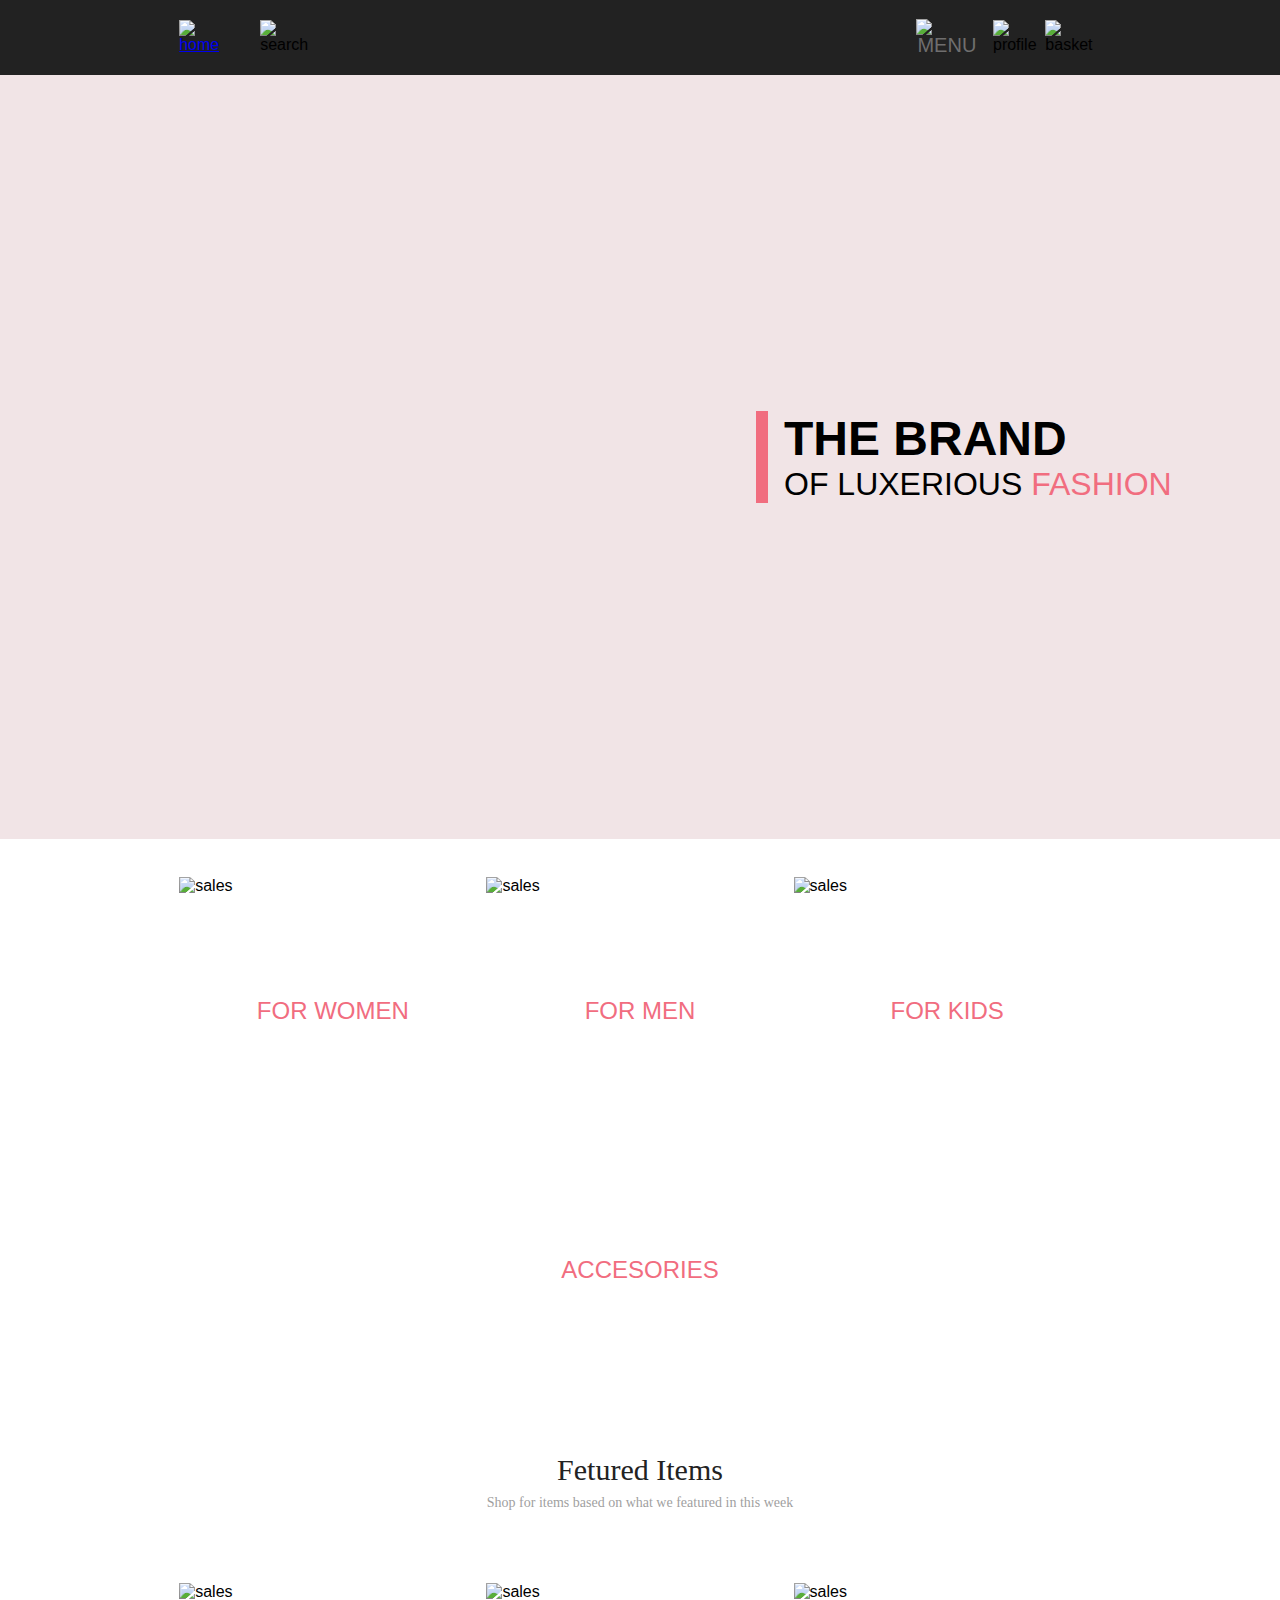
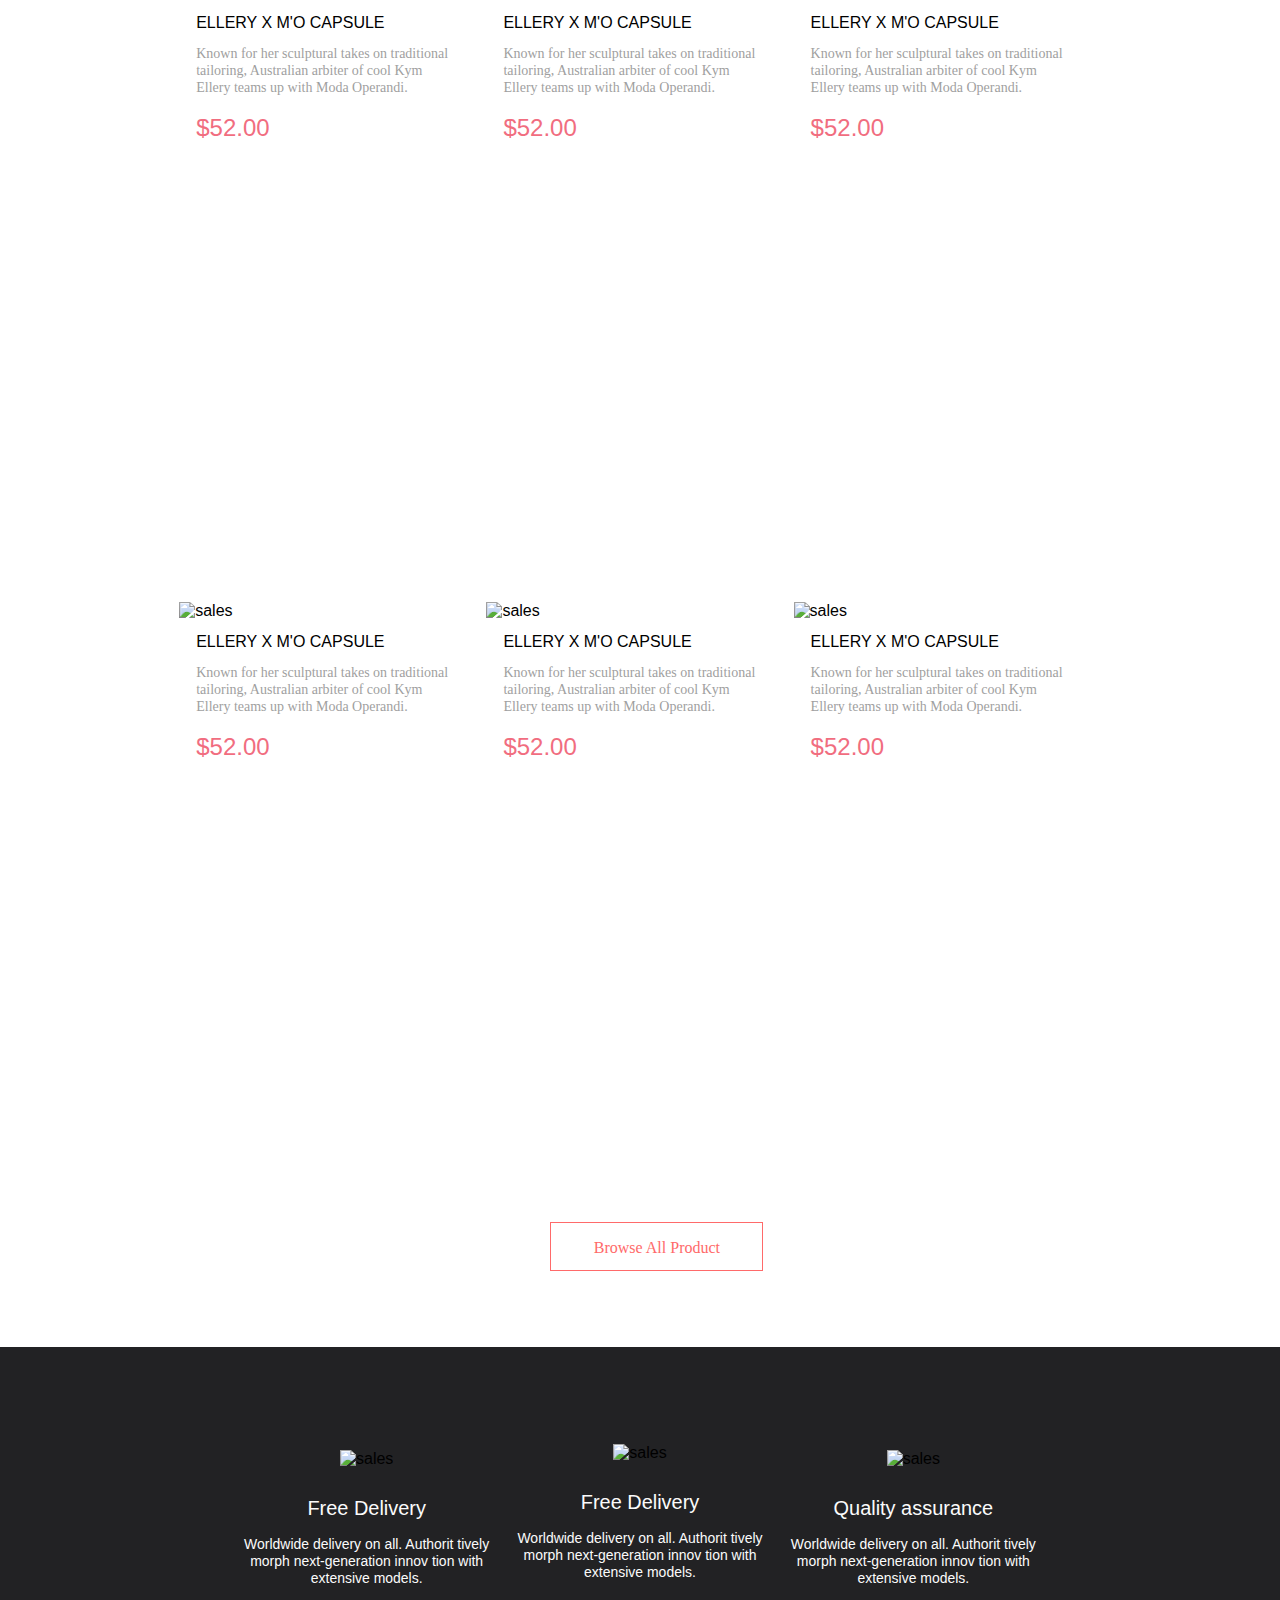
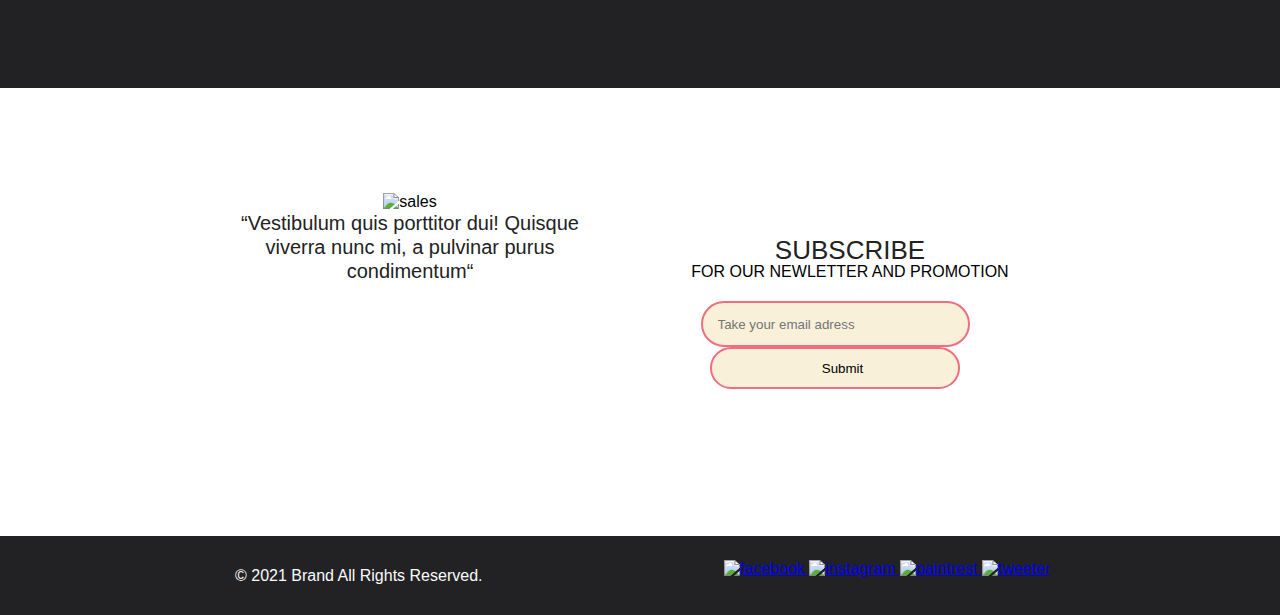
==== index.html @ e94008b2 "Add files via upload" ====
<!DOCTYPE html>
<html lang="en">

<head>
    <meta charset="UTF-8">
    <title>shop_online</title>
    <link rel="stylesheet" href="style.css">
</head>

<body>
    <div class="menu_top">
        <div class="container menu_wrap">
            <div class="menu_left">
                <a class="menu_logo" href="index.html">
                    <img src="img/Group 2.svg" width="44" height="38" alt="home">
                </a>

                <div class="menu_item">
                    <img src="img/Forma 1 (2).svg" width="44" height="38" alt="search">
                </div>
            </div>
            <div class="menu_right">

                <input type="checkbox" id="side-checkbox" />
                <div class="side-panel">
                    <label class="side-button-2" for="side-checkbox"></label>
                    <div class="side-title">Menu</div>

                    <p>MAN</p><br>
                    <p>WOMAN</p><br>
                    <p>KIDS</p><br>
                </div>

                <div class="side-button-1-wr">
                    <label class="side-button-1" for="side-checkbox">
                        <div class="side-b side-open"><img src="img/Forma 1.svg" width="44" height="38" alt="menu">
                        </div>
                        <div class="side-b side-close"><img src="img/Forma 1.svg" width="44" height="38" alt="menu">
                        </div>
                    </label>
                </div>

                <div class="menu_item">
                    <img src="img/Forma 1 (1).svg" width="44" height="38" alt="profile">
                </div>

                <div class="menu_item">
                    <img src="img/Group 35.png" width="44" height="38" alt="basket">
                    </a>
                </div>
            </div>
        </div>

        <div class="heading">
            <div class="container heading_wrap">

                <div class="heading_text">
                    <h1><span class="heading_decor1">THE BRAND </span><br>OF LUXERIOUS <span class="heading_decor">
                            FASHION
                    </h1>
                </div>
            </div>
        </div>

        <ul class="main">
            <li class="for_sales">
                <img class="img_for_sales" src="img/Group 36.jpg" alt="sales">
                <p class="for_sales_text">30% OFF<br>
                    <span class="sales_decor">FOR WOMEN
                </p>
            </li>

            <li class="for_sales">
                <img class="img_for_sales" src="img/Group 37.jpg" alt="sales">
                <p class="for_sales_text">HOT DEAL<br> <span class="sales_decor">FOR MEN</p>
            </li>

            <li class="for_sales_kids">
                <img class="img_for_sales" src="img/Group 38.jpg" alt="sales">
                <p class="for_sales_text">NEW ARRIVALS<br> <span class="sales_decor">FOR KIDS</p>
            </li>
        </ul>

        <div class="accesories">

            <p class="for_accesories_text">LUXIROUS & TRENDY<br> <span class="sales_decor">ACCESORIES</p>
        </div>

        <div class="name_catalog">
            <h1 class="name">Fetured Items</h1>
            <p class="decor_name">Shop for items based on what we featured in this week</p>
        </div>

        <div class="catalog">
            <div class="catalog_block1">
                <img src="img/Rectangle 15 copy (1).png" alt="sales" width="360" height="420">
                <div class="text_catalog">
                    <p>ELLERY X M'O CAPSULE</p>
                    <p class="decor_name_catalog">Known for her sculptural takes on traditional tailoring, Australian
                        arbiter of
                        cool Kym Ellery teams
                        up with Moda Operandi.</p>
                    <p><span class="sales_decor">$52.00</p>
                </div>
            </div>

            <div class="catalog_block1">
                <img src="img/Image.png" alt="sales" width="360" height="420">
                <div class="text_catalog">
                    <p>ELLERY X M'O CAPSULE</p>
                    <p class="decor_name_catalog">Known for her sculptural takes on traditional tailoring, Australian
                        arbiter of
                        cool Kym Ellery teams
                        up with Moda Operandi.</p>
                    <p><span class="sales_decor">$52.00</p>
                </div>
            </div>

            <div class="catalog_block1">
                <img src="img/Rectangle 15 copy (2).png" alt="sales" width="360" height="420">
                <div class="text_catalog">
                    <p>ELLERY X M'O CAPSULE</p>
                    <p class="decor_name_catalog">Known for her sculptural takes on traditional tailoring, Australian
                        arbiter of
                        cool Kym Ellery teams
                        up with Moda Operandi.</p>
                    <p><span class="sales_decor">$52.00</p>
                </div>
            </div>
        </div>
        <div class="catalog">
            <div class="catalog_block1">
                <img src="img/Rectangle 15 copy (3).png" alt="sales" width="360" height="420">
                <div class="text_catalog">
                    <p>ELLERY X M'O CAPSULE</p>
                    <p class="decor_name_catalog">Known for her sculptural takes on traditional tailoring, Australian
                        arbiter of
                        cool Kym Ellery teams
                        up with Moda Operandi.</p>
                    <p><span class="sales_decor">$52.00</p>
                </div>
            </div>

            <div class="catalog_block1">
                <img src="img/Rectangle 15 copy (4).png" alt="sales" width="360" height="420">
                <div class="text_catalog">
                    <p>ELLERY X M'O CAPSULE</p>
                    <p class="decor_name_catalog">Known for her sculptural takes on traditional tailoring, Australian
                        arbiter of
                        cool Kym Ellery teams
                        up with Moda Operandi.</p>
                    <p><span class="sales_decor">$52.00</p>
                </div>
            </div>

            <div class="catalog_block1">
                <img src="img/Rectangle 15 copy (5).png" alt="sales" width="360" height="420">
                <div class="text_catalog">
                    <p>ELLERY X M'O CAPSULE</p>
                    <p class="decor_name_catalog">Known for her sculptural takes on traditional tailoring, Australian
                        arbiter of
                        cool Kym Ellery teams
                        up with Moda Operandi.</p>
                    <p><span class="sales_decor">$52.00</p>
                </div>
            </div>
        </div>

        <div class="all_products">
            <p class="products_decor">Browse All Product</p>

        </div>

        <div class="footer">
            <div class="footer_black">

                <div class="footer_black_block">
                    <img src="img/Forma 1 (3).svg" alt="sales" width="45" height="32">
                    <p class="black_block_name">Free Delivery</p>
                    <p class="black_block_text">Worldwide delivery on all. Authorit tively morph next-generation
                        innov
                        tion with extensive models.</p>
                </div>

                <div class="footer_black_block2">
                    <img src="img/Forma 1.png" alt="sales" width="39" height="39">
                    <p class="black_block_name">Free Delivery</p>
                    <p class="black_block_text">Worldwide delivery on all. Authorit tively morph next-generation
                        innov
                        tion with extensive models.</p>
                </div>

                <div class="footer_black_block3">
                    <img src="img/Forma 1 (1).png" alt="sales" width="47" height="34">
                    <p class="black_block_name">Quality assurance</p>
                    <p class="black_block_text">Worldwide delivery on all. Authorit tively morph next-generation
                        innov
                        tion with extensive models.</p>
                </div>

            </div>

        </div>

        <div class="footer_center">
            <div class="footer_center_left">
                <img claas="img_footer" src="img/face.png" alt="sales" width="96" height="96">
                <p class="footer_center_left_text">“Vestibulum quis porttitor dui! Quisque viverra nunc mi, a pulvinar
                    purus condimentum“</p>
            </div>
            <div class="footer_center_right">
                <p><span class="subscribe">SUBSCRIBE</span><br> FOR OUR NEWLETTER AND PROMOTION</p>

                <div class="d7">
                    <form>
                        <input type="text" placeholder="Take your email adress">
                        <input type="submit"></button>
                    </form>
                </div>

            </div>

        </div>

        <div class="footer_buttom">
            <div class="footer_buttom_text">
                <p class="footer_decor">© 2021 Brand All Rights Reserved.</p>
            </div>

            <div class="footer_icon">
                <a class="logo_icon" href="index.html">
                    <img src="img/5.png" width="31.45" height="32" alt="facebook">
                </a>
                <a class="logo_icon" href="index.html">
                    <img src="img/4.png" width="31.45" height="32" alt="instagram">
                </a>
                <a class="logo_icon" href="index.html">
                    <img src="img/6.png" width="31.45" height="32" alt="paintrest">
                </a>
                <a class="logo_icon" href="index.html">
                    <img src="img/2.png" width="31.45" height="32" alt="tweeter">
                </a>
            </div>
        </div>
</body>

</html>
---- style.css ----
* {
    margin: 0;
	padding: 0;
	font-family: 'Arial';
    font-style: normal;
    font-weight: normal;
}

@media(max-width:500px){
	.body{
		flex-direction: column;
	}
}

.menu_top {
    background: #222222;	
    height: 75px;  
}

.container {
	max-width: 1600px;
	width: 100%;
	margin: 0 auto;
	
}

.menu_wrap {
	display: flex;
	justify-content: space-between;
}

.menu_left {
    width: 111px;
    height: 37px;
    display: flex;
    align-items: center;
    justify-content: space-between;  
	padding-top: 18px;
	padding-bottom: 19px;
	padding-left: 14%;
    float: left;
    }

.menu_right {
    width: 200px;
    height: 37px;
    display: flex;
    align-items: center;
    justify-content: space-between;   
	padding-top: 18px;
    padding-bottom: 20px;
    padding-right: 14%;	
    float: right;
}

#side-checkbox {
    display: none;
}
.side-panel {
    position: fixed;
    z-index: 999999;
    top: 0;
    right: -360px;
    background: #FFFFFF;
    transition: all 0.5s;   
    width: 200px;
    height: 100vh;
    box-shadow: 10px 0 20px rgba(0,0,0,0.4);
    color: #6F6E6E;
    padding: 40px 20px;
}
.side-title {
    font-size: 20px;
    padding-bottom: 10px;
    margin-bottom: 20px;
    
}

.side-button-1-wr {
    text-align: center; 
}
.side-button-1 .side-b {
    margin: 10px;
    text-decoration: none;
    position: relative;
    font-size: 20px;
    line-height: 20px;
    padding: 12px 5px;
    color: #6F6E6E;
    font-weight: bold;
    text-transform: uppercase; 
    font-family: Arial, Helvetica, sans-serif;    
    cursor: pointer; 
    
}
.side-button-1 .side-b:hover,
.side-button-1 .side-b:active,
.side-button-1 .side-b:focus {
    color: #6F6E6E;
}
.side-button-1 .side-b:after,
.side-button-1 .side-b:before {
    position: absolute;
    height: 4px;
    right: 50%;
    bottom: -6px;
    content: "";
    transition: all 280ms ease-in-out;
    width: 0;
}
.side-button-1 .side-open:after,

.side-button-1 .side-close:after,

.side-button-1 .side-b:before {
    top: -6px;
}
.side-button-1 .side-b:hover:after,
.side-button-1 .side-b:hover:before {
    width: 100%;
    right: 0;
}

.side-button-1 .side-close {
    display: none;
}
#side-checkbox:checked + .side-panel + .side-button-1-wr .side-button-1 .side-open {
    display: none;
}
#side-checkbox:checked + .side-panel + .side-button-1-wr .side-button-1 .side-close {
    display: block;
}
#side-checkbox:checked + .side-panel {
    right: 0;
}

.menu_logo {
	margin: 0 41px 0 0;
}

.heading {
	background-color: #F1E4E6;
	height: 764px;
	
}

.heading_wrap {  
	display: flex;
    justify-content: flex-end;
	height: 100%;	
	align-items: center;
	background-image: url("img/heading.svg");
	background-position: -60px 35px;	
	background-repeat: no-repeat;		
	
}

.heading_text {
	width: 40%;
	border-left: 12px solid #F16D7F;	
}

.heading_text h1 {
	max-width: 405px;
	padding: 0 0 0 16px;
}

.heading_decor1 {
	font-size: 48px;
	font-weight: bold;
}

.heading_decor {
	color: #F16D7F;
}

.main {
	max-width: auto;
	min-width: 800px;	
	display: flex;
	justify-content: space-between;
	margin: 3% 14% 3% 14%;
	position: sticky;
	list-style-type:none;
}

.for_sales {
	width: 360px;
	height: 260px;
	position: relative;	
}

.for_sales_kids {
	width: 360px;
	height: 260px;
}

.for_sales_text {
	padding-top: 105px;
	position: relative;
	text-align: center;	
    font-size: 16px;
    line-height: 19px;
    color: #FFFFFF;
}

.img_for_sales {
	position: absolute;
}

.sales_decor {
	color: #F16D7F;
	font-size: 24px;
}

.accesories {
	max-width: auto;
	min-width: 420px;
	height: 180px;	
	margin: 2% 14% 3% 14%;
	background-image: url("img/Group\ 39.jpg");
	background-size: cover;
	background-repeat: no-repeat;
	align-items: center;

}

.img_accesories {
	position: absolute;
}

.for_accesories_text {
	padding-top: 65px;
	position: relative;
	text-align: center;	
    font-size: 16px;
    line-height: 19px;
    color: #FFFFFF;
	
}

.name_catalog {
	text-align: center;
	margin: 96px 0 72px;
}

.name {
font-family: 'Lato';
font-style: normal;
font-weight: normal;
font-size: 30px;
line-height: 36px;
color: #222222;
padding-bottom: 6px;
}

.decor_name {
font-family: 'Lato';
font-style: normal;
font-weight: normal;
font-size: 14px;
line-height: 17px;
color: #9F9F9F;
}

.catalog {
    max-width: auto;
	min-width: 420px;
	height: auto;	
	margin: 2% 14% 3% 14%;
	display: flex;
	justify-content: space-between;
}

.catalog_block1 {
	width: 360px;
	height: 581px;

}

.decor_name_catalog {
	font-family: 'Lato';
font-style: normal;
font-weight: normal;
font-size: 14px;
line-height: 17px;
color: #9F9F9F;
padding: 13px 0 18px 0;
}

.text_catalog {
	padding: 13px 28px 18px 17px;
}

.all_products{
	border: 1px solid #FF6A6A;
	height: 47px;
	width: 211px;
	margin: 3% 43% 6% 43%;
	text-align: center;
}

.products_decor {
	color: #FF6A6A;
	font-family: 'Lato';
    font-style: normal;
    font-weight: normal;
    font-size: 16px;
    line-height: 19px;
    padding-top: 15px;
	text-align: center;
}



.footer_black {
	width: auto;
	height: 341px;
	background-color: #222224;
	display: flex;
	justify-content: space-between;
	
}

.footer_black_block {
	width: 360px;
	height: 134px;
	padding: 103px 0 104px 230px;
	text-align: center;
}

.footer_black_block2 {
	width: 360px;
	height: 134px;
	padding: 97px 0 104px 0;
	text-align: center;
}

.footer_black_block3 {
	width: 360px;
	height: 134px;
	padding: 103px 230px 104px 0;
	text-align: center;
}

.black_block_name {
	font-size: 19.96px;
    line-height: 24px;
    color: #FBFBFB;
	padding: 28px 0 16px 0;
}

.black_block_text {
	font-weight: 300;
	font-size: 13.972px;
	line-height: 17px;
	text-align: center;
	color: #FBFBFB;
}

.footer_center{
	width: auto;
	height: 448px;
	background-image: url("img/Layer\ 41.png");
	background-repeat: no-repeat;
	background-size: cover;	
	background-color: rgba(255,255,255, 0.5);
	color: black;
	display: flex;	
	justify-content: space-between;
}

.footer_center_left {
	width: 360px;
	height: 230px;
	text-align: center;
	padding: 105px 30px 126px 230px;
}

.img_footer {
	padding-bottom: 97px 30px 126px 230px;
	
}

.footer_center_left_text {
	width: 360px;
	font-size: 20px;
    line-height: 24px;
    text-align: center;
    color: #222224;
	
}	

.footer_center_right {
	width: 557px;
	height: 142px;
	padding: 150px 230px 156px 30px;
	text-align: center;

}

.d7 {
	padding-top: 20px;
}
.d7:after {
	content:""; 
	clear:both; 
	display:table
}
.d7 form {
  width: auto;
  float: right;
  margin-right: 30px;
}
.d7 input {
  width: 250px;
  height: 42px;
  padding-left: 15px;
  border-radius: 42px;
  border: 2px solid #F16D7F;
  background: #F9F0DA;
  outline: none;
  position: relative;
  transition: .3s linear;
}
.d7 input:focus {
  width: 300px;
}
.d7 button {
  width: 42px;
  height: 42px;
  background: none;
  border: none;
  position: absolute;
  top: -2px;
  right: 0;
}
.d7 button:before{
  content: "\f002";
  color: #F16D7F;
}

.subscribe {
	font-size: 26px;
    line-height: 24px;
    text-align: center;
    color: #222224;
	
}

.footer_buttom {
	width: auto;
	height: 79px;
	background-color: #222224;
	
}

.footer_buttom_text {	
	padding: 30px 0 30px 235px;
	float: left;
}

.footer_decor {
	font-size: 16px;
    line-height: 19px;
    color: #FBFBFB;
}

.footer_icon {
	float: right;
	padding: 24px 230px 23px 0;
}



.header_catalog {
	width: auto;
	height: 148px;
	background-color: #F8F3F4;
	
}
.header_catalog_left {
	padding: 59px 0 60px 230px;
	float: left;
}
.catalog_decor {
    font-size: 24px;
    line-height: 29px;
    color: #F16D7F;	
}
.header_catalog_right {
	padding: 65px 230px 66px 0;
	float: right;
}
.header_decor{
	font-weight: 300;
    font-size: 14px;
    line-height: 17px;
    color: #636363
}
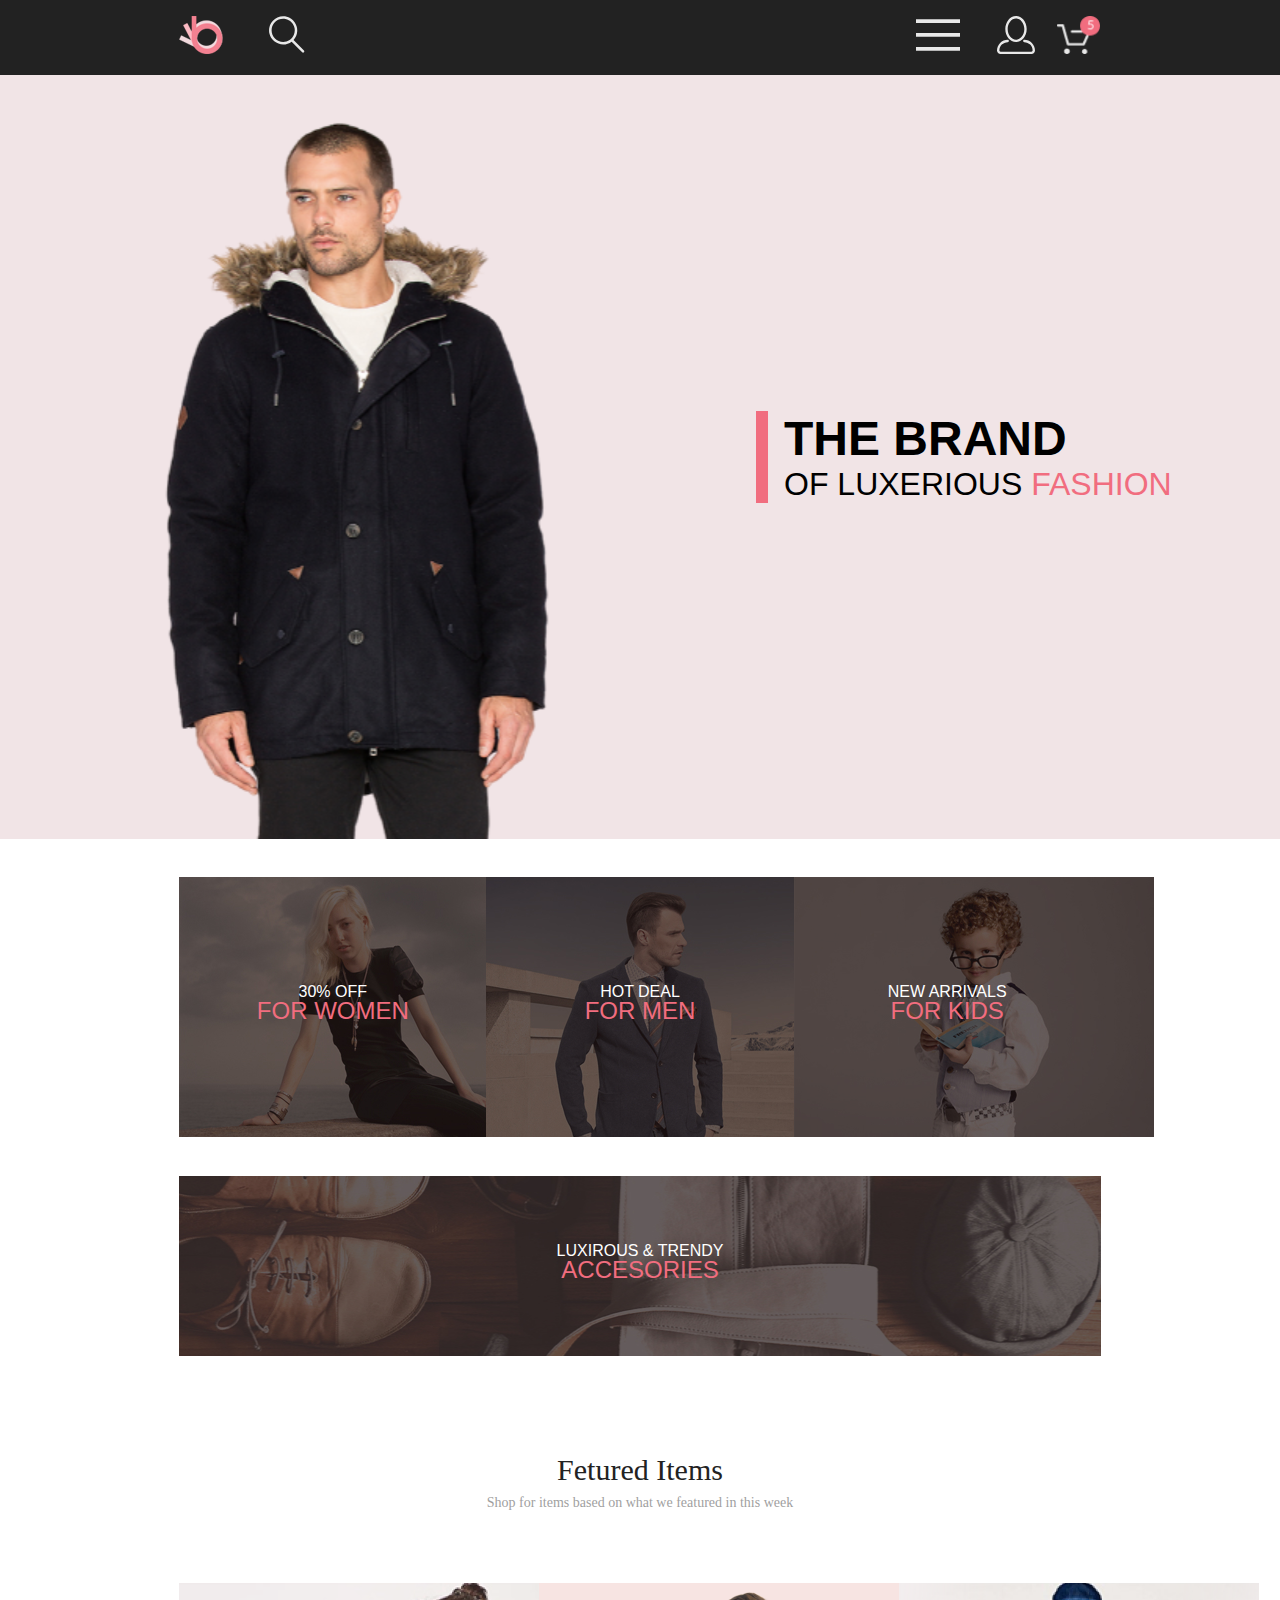
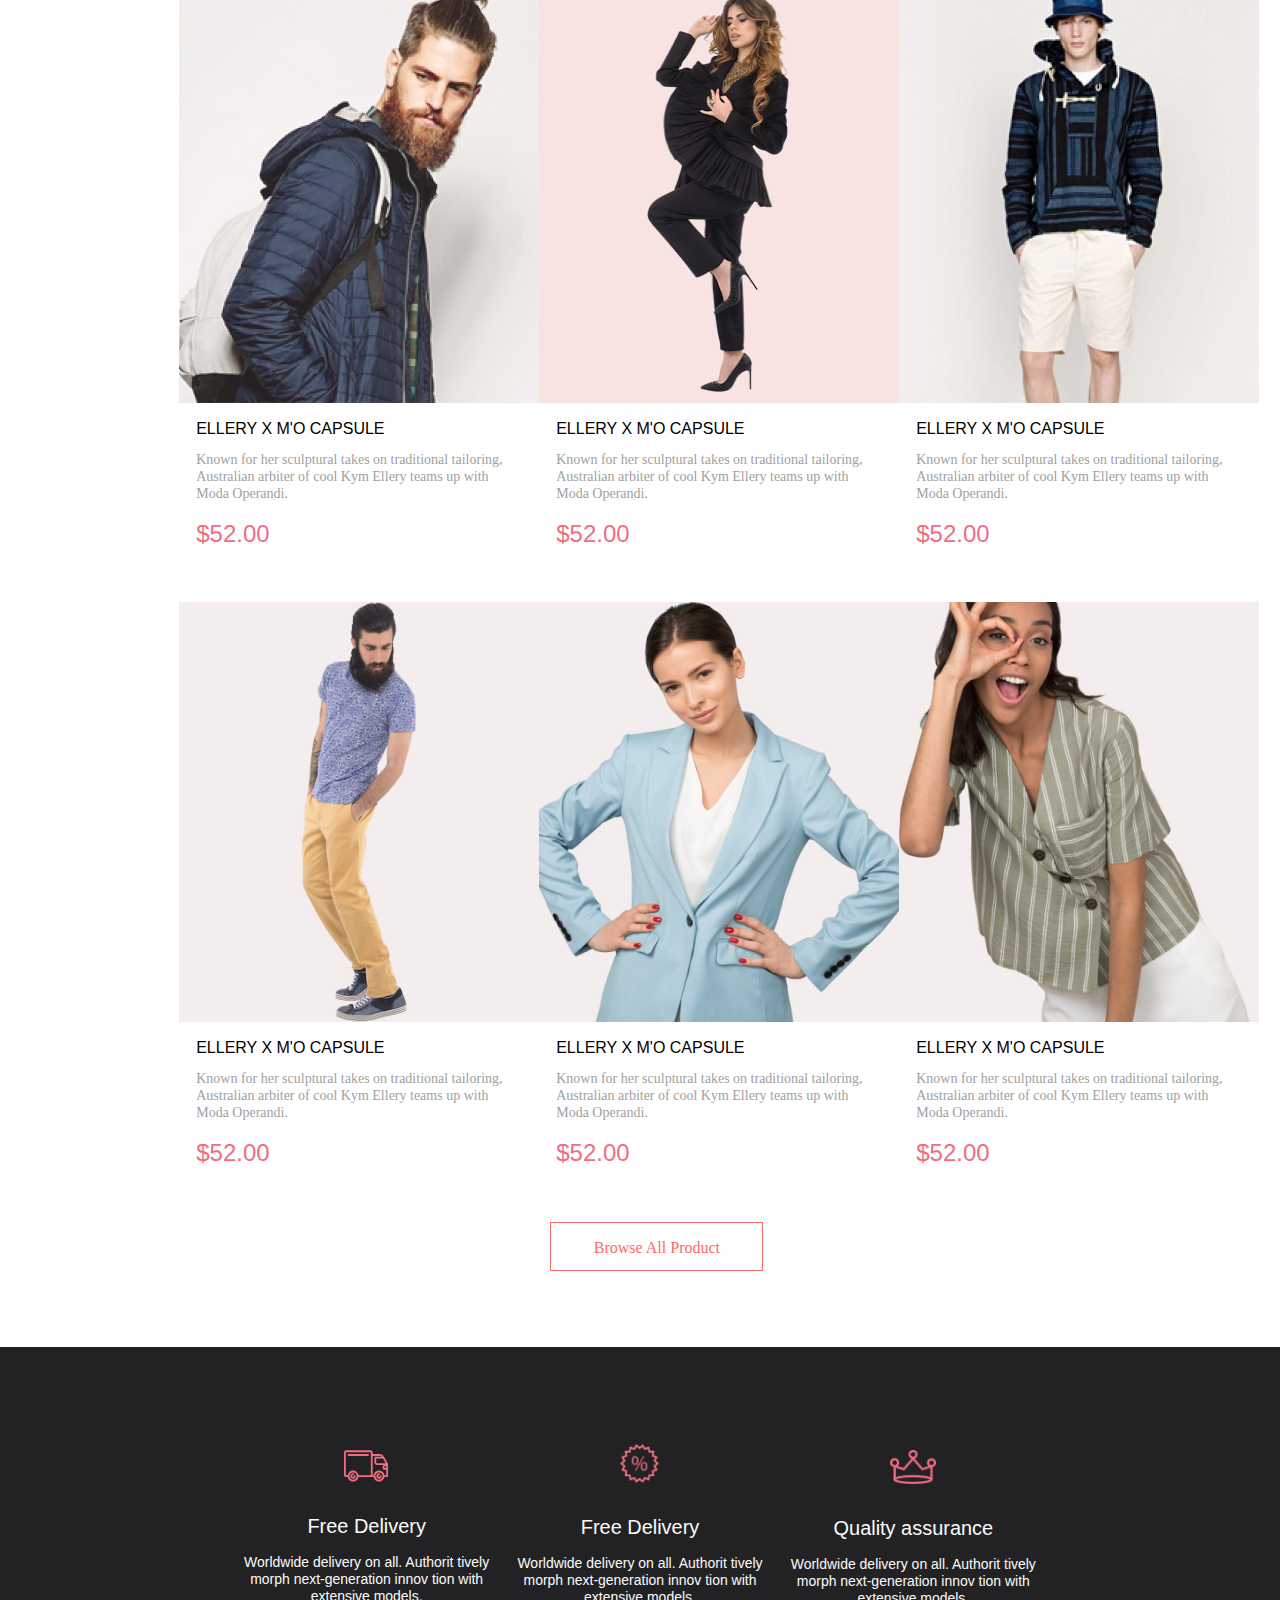
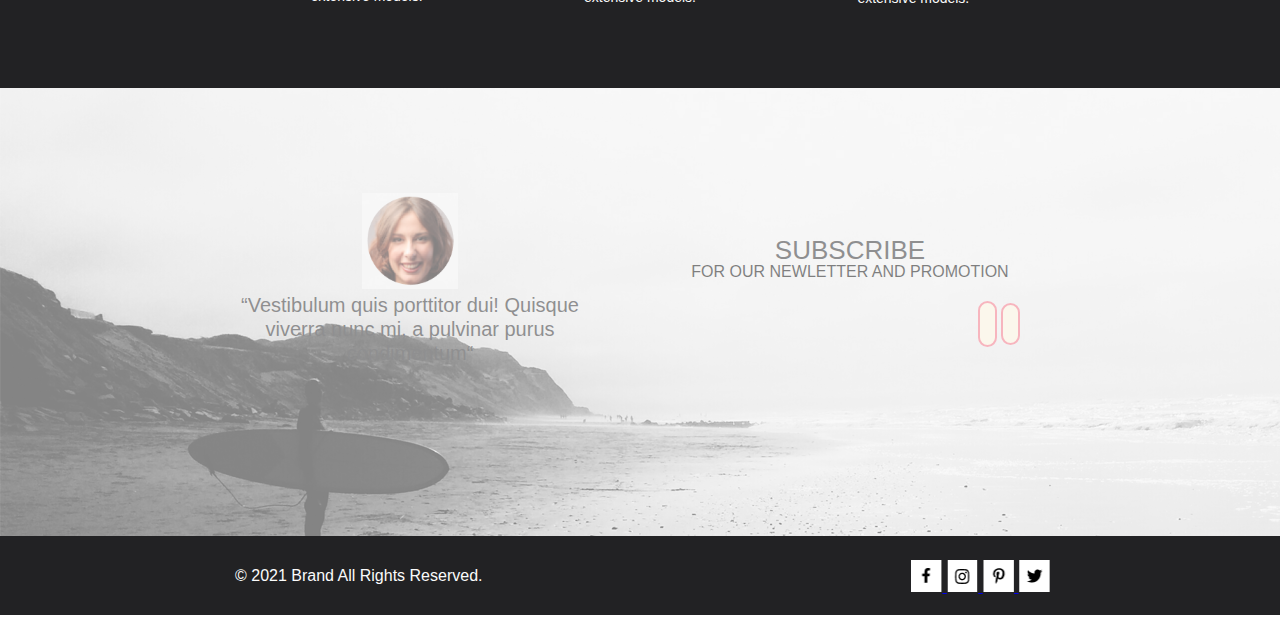
==== commit 78b4ca1a: "Add files via upload" ====
--- a/index.html
+++ b/index.html
@@ -3,13 +3,13 @@
 
 <head>
     <meta charset="UTF-8">
-    <title>shop_online</title>
+    <title>shop</title>
     <link rel="stylesheet" href="style.css">
 </head>
 
 <body>
     <div class="menu_top">
-        <div class="container menu_wrap">
+        <nav class="container menu_wrap">
             <div class="menu_left">
                 <a class="menu_logo" href="index.html">
                     <img src="img/Group 2.svg" width="44" height="38" alt="home">
@@ -26,9 +26,32 @@
                     <label class="side-button-2" for="side-checkbox"></label>
                     <div class="side-title">Menu</div>
 
-                    <p>MAN</p><br>
-                    <p>WOMAN</p><br>
-                    <p>KIDS</p><br>
+                    <dl>
+                        <dt><a class="heading_decor" href="catalog.html">MAN</a></dt>
+                        <div class="into_menu">
+                            <dd>Accessories</dd>
+                            <dd>Bags</dd>
+                            <dd>Denim</dd>
+                            <dd>T-shirts</dd>
+                        </div>
+                        <dt><span class="heading_decor">WOMAN</span></dt>
+                        <div class="into_menu">
+                            <dd>Accessories</dd>
+                            <dd>Jackets & Coats</dd>
+                            <dd>Polos</dd>
+                            <dd>T-shirts</dd>
+                            <dd>Shirts</dd>
+                        </div>
+                        <dt><span class="heading_decor">KIDS</span></dt>
+                        <div class="into_menu">
+                            <dd>Accessories</dd>
+                            <dd>Jackets & Coats</dd>
+                            <dd>Polos</dd>
+                            <dd>T-shirts</dd>
+                            <dd>Shirts</dd>
+                            <dd>Bags</dd>
+                        </div>
+                    </dl>
                 </div>
 
                 <div class="side-button-1-wr">
@@ -49,128 +72,135 @@
                     </a>
                 </div>
             </div>
-        </div>
-
-        <div class="heading">
-            <div class="container heading_wrap">
-
-                <div class="heading_text">
-                    <h1><span class="heading_decor1">THE BRAND </span><br>OF LUXERIOUS <span class="heading_decor">
-                            FASHION
-                    </h1>
-                </div>
-            </div>
-        </div>
-
-        <ul class="main">
-            <li class="for_sales">
-                <img class="img_for_sales" src="img/Group 36.jpg" alt="sales">
-                <p class="for_sales_text">30% OFF<br>
-                    <span class="sales_decor">FOR WOMEN
-                </p>
-            </li>
-
-            <li class="for_sales">
-                <img class="img_for_sales" src="img/Group 37.jpg" alt="sales">
-                <p class="for_sales_text">HOT DEAL<br> <span class="sales_decor">FOR MEN</p>
-            </li>
-
-            <li class="for_sales_kids">
-                <img class="img_for_sales" src="img/Group 38.jpg" alt="sales">
-                <p class="for_sales_text">NEW ARRIVALS<br> <span class="sales_decor">FOR KIDS</p>
-            </li>
-        </ul>
-
-        <div class="accesories">
-
-            <p class="for_accesories_text">LUXIROUS & TRENDY<br> <span class="sales_decor">ACCESORIES</p>
-        </div>
-
-        <div class="name_catalog">
-            <h1 class="name">Fetured Items</h1>
-            <p class="decor_name">Shop for items based on what we featured in this week</p>
-        </div>
-
-        <div class="catalog">
-            <div class="catalog_block1">
-                <img src="img/Rectangle 15 copy (1).png" alt="sales" width="360" height="420">
-                <div class="text_catalog">
-                    <p>ELLERY X M'O CAPSULE</p>
-                    <p class="decor_name_catalog">Known for her sculptural takes on traditional tailoring, Australian
-                        arbiter of
-                        cool Kym Ellery teams
-                        up with Moda Operandi.</p>
-                    <p><span class="sales_decor">$52.00</p>
-                </div>
-            </div>
-
-            <div class="catalog_block1">
-                <img src="img/Image.png" alt="sales" width="360" height="420">
-                <div class="text_catalog">
-                    <p>ELLERY X M'O CAPSULE</p>
-                    <p class="decor_name_catalog">Known for her sculptural takes on traditional tailoring, Australian
-                        arbiter of
-                        cool Kym Ellery teams
-                        up with Moda Operandi.</p>
-                    <p><span class="sales_decor">$52.00</p>
-                </div>
-            </div>
-
-            <div class="catalog_block1">
-                <img src="img/Rectangle 15 copy (2).png" alt="sales" width="360" height="420">
-                <div class="text_catalog">
-                    <p>ELLERY X M'O CAPSULE</p>
-                    <p class="decor_name_catalog">Known for her sculptural takes on traditional tailoring, Australian
-                        arbiter of
-                        cool Kym Ellery teams
-                        up with Moda Operandi.</p>
-                    <p><span class="sales_decor">$52.00</p>
-                </div>
-            </div>
-        </div>
-        <div class="catalog">
-            <div class="catalog_block1">
-                <img src="img/Rectangle 15 copy (3).png" alt="sales" width="360" height="420">
-                <div class="text_catalog">
-                    <p>ELLERY X M'O CAPSULE</p>
-                    <p class="decor_name_catalog">Known for her sculptural takes on traditional tailoring, Australian
-                        arbiter of
-                        cool Kym Ellery teams
-                        up with Moda Operandi.</p>
-                    <p><span class="sales_decor">$52.00</p>
-                </div>
-            </div>
-
-            <div class="catalog_block1">
-                <img src="img/Rectangle 15 copy (4).png" alt="sales" width="360" height="420">
-                <div class="text_catalog">
-                    <p>ELLERY X M'O CAPSULE</p>
-                    <p class="decor_name_catalog">Known for her sculptural takes on traditional tailoring, Australian
-                        arbiter of
-                        cool Kym Ellery teams
-                        up with Moda Operandi.</p>
-                    <p><span class="sales_decor">$52.00</p>
-                </div>
-            </div>
-
-            <div class="catalog_block1">
-                <img src="img/Rectangle 15 copy (5).png" alt="sales" width="360" height="420">
-                <div class="text_catalog">
-                    <p>ELLERY X M'O CAPSULE</p>
-                    <p class="decor_name_catalog">Known for her sculptural takes on traditional tailoring, Australian
-                        arbiter of
-                        cool Kym Ellery teams
-                        up with Moda Operandi.</p>
-                    <p><span class="sales_decor">$52.00</p>
-                </div>
-            </div>
-        </div>
-
-        <div class="all_products">
-            <p class="products_decor">Browse All Product</p>
-
-        </div>
-
+    </div>
+    </nav>
+    </div>
+    <main class="heading">
+        <div class="container heading_wrap">
+
+            <div class="heading_text">
+                <h1><span class="heading_decor1">THE BRAND </span><br>OF LUXERIOUS <span class="heading_decor">
+                        FASHION
+                </h1>
+            </div>
+        </div>
+    </main>
+
+    <ul class="sale">
+        <li class="for_sales">
+            <img class="img_for_sales" src="img/Group 36.jpg" alt="sales">
+            <p class="for_sales_text">30% OFF<br>
+                <span class="sales_decor">FOR WOMEN
+            </p>
+        </li>
+
+        <li class="for_sales">
+            <img class="img_for_sales" src="img/Group 37.jpg" alt="sales">
+            <p class="for_sales_text">HOT DEAL<br> <span class="sales_decor">FOR MEN</p>
+        </li>
+
+        <li class="for_sales_kids">
+            <img class="img_for_sales" src="img/Group 38.jpg" alt="sales">
+            <p class="for_sales_text">NEW ARRIVALS<br> <span class="sales_decor">FOR KIDS</p>
+        </li>
+    </ul>
+
+    <div class="accesories">
+
+        <p class="for_accesories_text">LUXIROUS & TRENDY<br> <span class="sales_decor">ACCESORIES</p>
+    </div>
+
+    <div class="name_catalog">
+        <h1 class="name">Fetured Items</h1>
+        <p class="decor_name">Shop for items based on what we featured in this week</p>
+    </div>
+
+    <section class="catalog">
+        <div class="catalog_block1">
+            <img src="img/Rectangle 15 copy (1).png" alt="sales" width="360" height="420">
+            <div class="text_catalog">
+                <p>ELLERY X M'O CAPSULE</p>
+                <p class="decor_name_catalog">Known for her sculptural takes on traditional tailoring,
+                    Australian
+                    arbiter of
+                    cool Kym Ellery teams
+                    up with Moda Operandi.</p>
+                <p><span class="sales_decor">$52.00</p>
+            </div>
+        </div>
+
+        <div class="catalog_block1">
+            <img src="img/Image.png" alt="sales" width="360" height="420">
+            <div class="text_catalog">
+                <p>ELLERY X M'O CAPSULE</p>
+                <p class="decor_name_catalog">Known for her sculptural takes on traditional tailoring,
+                    Australian
+                    arbiter of
+                    cool Kym Ellery teams
+                    up with Moda Operandi.</p>
+                <p><span class="sales_decor">$52.00</p>
+            </div>
+        </div>
+
+        <div class="catalog_block1">
+            <img src="img/Rectangle 15 copy (2).png" alt="sales" width="360" height="420">
+            <div class="text_catalog">
+                <p>ELLERY X M'O CAPSULE</p>
+                <p class="decor_name_catalog">Known for her sculptural takes on traditional tailoring,
+                    Australian
+                    arbiter of
+                    cool Kym Ellery teams
+                    up with Moda Operandi.</p>
+                <p><span class="sales_decor">$52.00</p>
+            </div>
+        </div>
+    </section>
+    <section class="catalog">
+        <div class="catalog_block1">
+            <img src="img/Rectangle 15 copy (3).png" alt="sales" width="360" height="420">
+            <div class="text_catalog">
+                <p>ELLERY X M'O CAPSULE</p>
+                <p class="decor_name_catalog">Known for her sculptural takes on traditional tailoring,
+                    Australian
+                    arbiter of
+                    cool Kym Ellery teams
+                    up with Moda Operandi.</p>
+                <p><span class="sales_decor">$52.00</p>
+            </div>
+        </div>
+
+        <div class="catalog_block1">
+            <img src="img/Rectangle 15 copy (4).png" alt="sales" width="360" height="420">
+            <div class="text_catalog">
+                <p>ELLERY X M'O CAPSULE</p>
+                <p class="decor_name_catalog">Known for her sculptural takes on traditional tailoring,
+                    Australian
+                    arbiter of
+                    cool Kym Ellery teams
+                    up with Moda Operandi.</p>
+                <p><span class="sales_decor">$52.00</p>
+            </div>
+        </div>
+
+        <div class="catalog_block1">
+            <img src="img/Rectangle 15 copy (5).png" alt="sales" width="360" height="420">
+            <div class="text_catalog">
+                <p>ELLERY X M'O CAPSULE</p>
+                <p class="decor_name_catalog">Known for her sculptural takes on traditional tailoring,
+                    Australian
+                    arbiter of
+                    cool Kym Ellery teams
+                    up with Moda Operandi.</p>
+                <p><span class="sales_decor">$52.00</p>
+            </div>
+        </div>
+    </section>
+
+    <div class="all_products">
+        <p class="products_decor">Browse All Product</p>
+
+    </div>
+    <footer>
         <div class="footer">
             <div class="footer_black">
 
@@ -205,7 +235,8 @@
         <div class="footer_center">
             <div class="footer_center_left">
                 <img claas="img_footer" src="img/face.png" alt="sales" width="96" height="96">
-                <p class="footer_center_left_text">“Vestibulum quis porttitor dui! Quisque viverra nunc mi, a pulvinar
+                <p class="footer_center_left_text">“Vestibulum quis porttitor dui! Quisque viverra nunc mi, a
+                    pulvinar
                     purus condimentum“</p>
             </div>
             <div class="footer_center_right">
@@ -242,6 +273,7 @@
                 </a>
             </div>
         </div>
+    </footer>
 </body>
 
 </html>--- a/style.css
+++ b/style.css
@@ -51,6 +51,11 @@
     padding-bottom: 20px;
     padding-right: 14%;	
     float: right;
+}
+
+.into_menu {
+	padding: 25px;
+	line-height: 2;
 }
 
 #side-checkbox {
@@ -73,6 +78,7 @@
     font-size: 20px;
     padding-bottom: 10px;
     margin-bottom: 20px;
+	color: black;
     
 }
 
@@ -174,7 +180,7 @@
 	color: #F16D7F;
 }
 
-.main {
+.sale {
 	max-width: auto;
 	min-width: 800px;	
 	display: flex;
@@ -368,6 +374,7 @@
 	color: black;
 	display: flex;	
 	justify-content: space-between;
+	opacity: 0.5;
 }
 
 .footer_center_left {
@@ -413,7 +420,7 @@
   margin-right: 30px;
 }
 .d7 input {
-  width: 250px;
+  width: 0px;
   height: 42px;
   padding-left: 15px;
   border-radius: 42px;
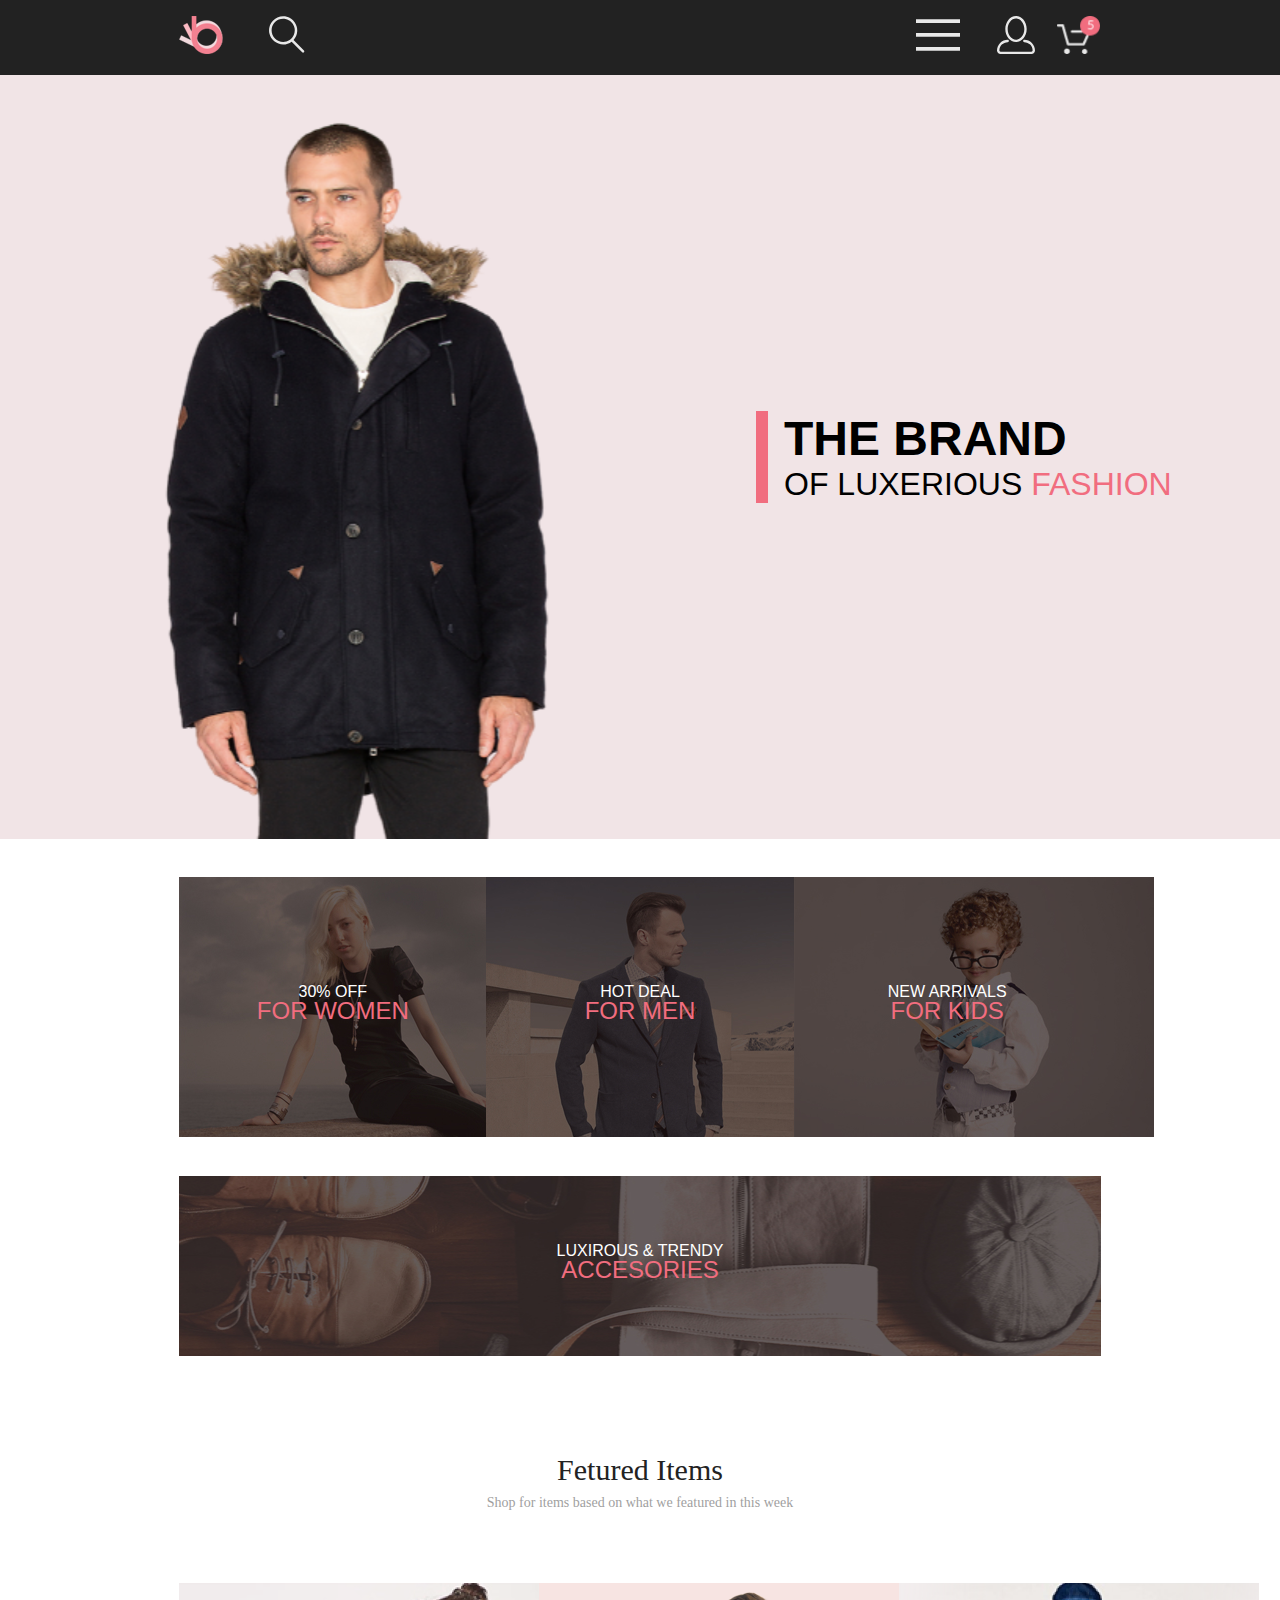
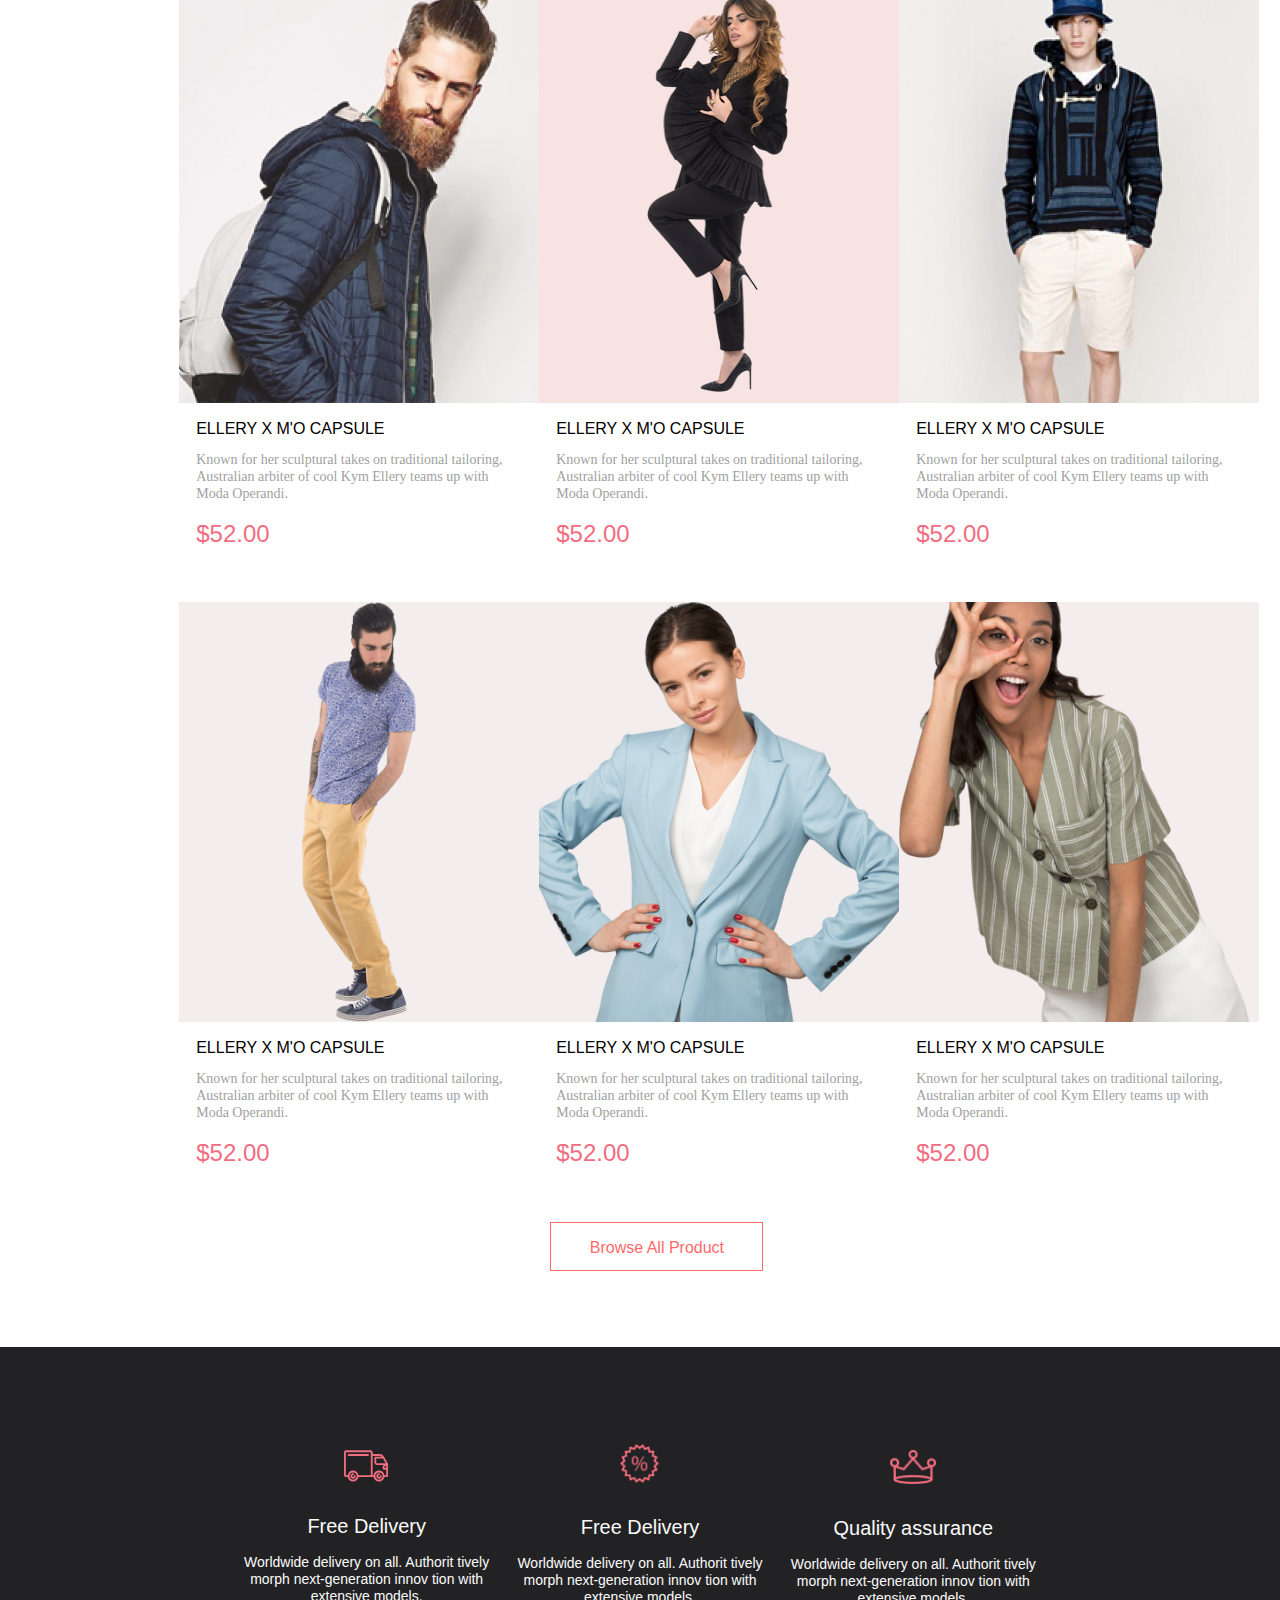
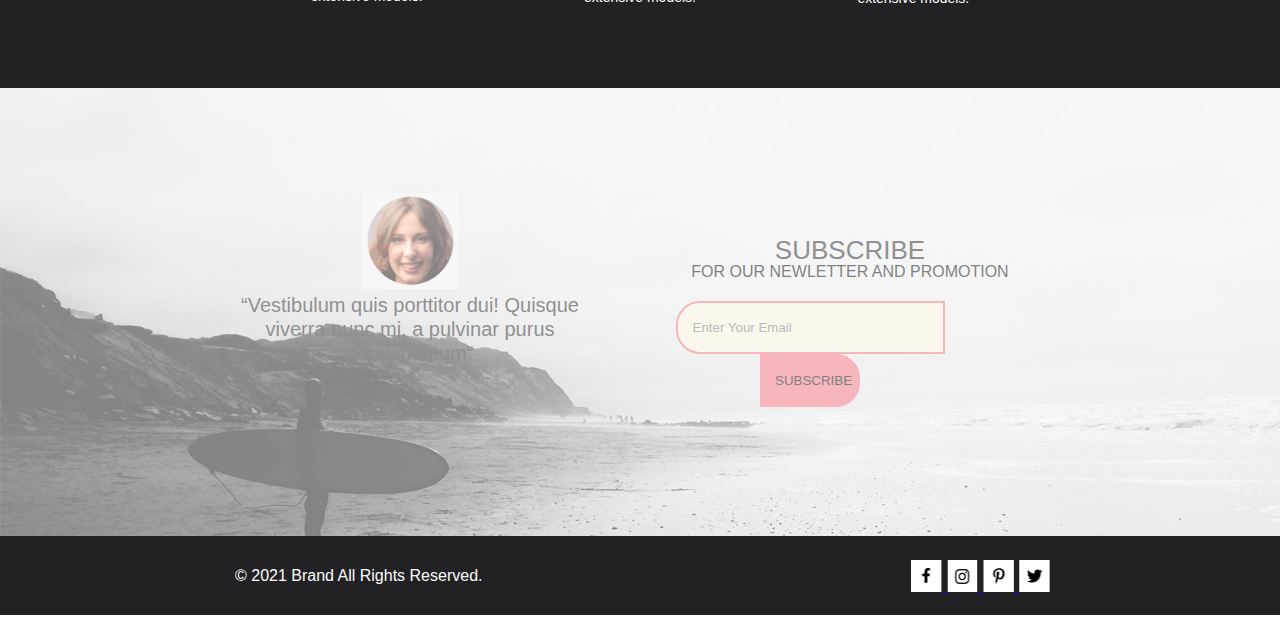
==== commit 12337415: "Add files via upload" ====
--- a/index.html
+++ b/index.html
@@ -27,12 +27,14 @@
                     <div class="side-title">Menu</div>
 
                     <dl>
-                        <dt><a class="heading_decor" href="catalog.html">MAN</a></dt>
+                        <dt><span class="heading_decor">MAN</span></dt>
                         <div class="into_menu">
                             <dd>Accessories</dd>
                             <dd>Bags</dd>
                             <dd>Denim</dd>
                             <dd>T-shirts</dd>
+                            <dd><a class="heading_decor" href="catalog.html">NEW ARRIVALS</a></dd>
+
                         </div>
                         <dt><span class="heading_decor">WOMAN</span></dt>
                         <div class="into_menu">
@@ -41,6 +43,7 @@
                             <dd>Polos</dd>
                             <dd>T-shirts</dd>
                             <dd>Shirts</dd>
+                            <dd><a class="heading_decor" href="product.html">NEW ARRIVALS</a></dd>
                         </div>
                         <dt><span class="heading_decor">KIDS</span></dt>
                         <div class="into_menu">
@@ -50,6 +53,7 @@
                             <dd>T-shirts</dd>
                             <dd>Shirts</dd>
                             <dd>Bags</dd>
+                            <dd>NEW ARRIVALS</dd>
                         </div>
                     </dl>
                 </div>
@@ -244,8 +248,8 @@
 
                 <div class="d7">
                     <form>
-                        <input type="text" placeholder="Take your email adress">
-                        <input type="submit"></button>
+                        <input type="text" placeholder="Enter Your Email">
+                        <button type="submit">SUBSCRIBE</button>
                     </form>
                 </div>
 
--- a/style.css
+++ b/style.css
@@ -307,10 +307,7 @@
 }
 
 .products_decor {
-	color: #FF6A6A;
-	font-family: 'Lato';
-    font-style: normal;
-    font-weight: normal;
+	color: #FF6A6A;	
     font-size: 16px;
     line-height: 19px;
     padding-top: 15px;
@@ -408,6 +405,7 @@
 
 .d7 {
 	padding-top: 20px;
+	padding-right: 50px;
 }
 .d7:after {
 	content:""; 
@@ -418,15 +416,16 @@
   width: auto;
   float: right;
   margin-right: 30px;
+  
 }
 .d7 input {
-  width: 0px;
-  height: 42px;
+  width: 250px;
+  height: 49px;  
   padding-left: 15px;
-  border-radius: 42px;
+  border-bottom-left-radius: 24px;
+  border-top-left-radius: 24px;
   border: 2px solid #F16D7F;
-  background: #F9F0DA;
-  outline: none;
+  background: #F9F0DA;  
   position: relative;
   transition: .3s linear;
 }
@@ -434,18 +433,21 @@
   width: 300px;
 }
 .d7 button {
-  width: 42px;
-  height: 42px;
-  background: none;
-  border: none;
-  position: absolute;
-  top: -2px;
-  right: 0;
+  width: 100px;
+  height: 53px;
+  padding-right: 15px;
+  background: #F16D7F;
+  border: 2px solid #F16D7F;
+  border-bottom-right-radius: 24px;
+  border-top-right-radius: 24px;
+  position: relative;
+  
 }
 .d7 button:before{
   content: "\f002";
   color: #F16D7F;
 }
+
 
 .subscribe {
 	font-size: 26px;
@@ -506,3 +508,134 @@
     color: #636363
 }
 
+
+.header_catalog {
+	width: 100%;
+	height: 148px;
+	background-color: #F8F3F4;
+	
+}
+.header_catalog_left {
+	padding: 59px 0 60px 230px;
+	float: left;
+}
+.catalog_decor {
+    font-size: 24px;
+    line-height: 29px;
+    color: #F16D7F;	
+}
+.header_catalog_right {
+	padding: 65px 230px 66px 0;
+	float: right;
+}
+.header_decor{
+	font-weight: 300;
+    font-size: 14px;
+    line-height: 17px;
+    color: #636363
+}
+
+.singl_product {
+	max-width: auto;
+	min-width: 420px;
+	height: 777px;	
+	display: flex;
+	justify-content: space-between;	
+	background-color: #F7F7F7;
+}
+.arrow_left {
+	width: 47px;
+	height: 47px;
+	float: left;
+	padding: 377px 200px 377px 0;
+	margin-left: 0;
+}
+.arrow_right {
+	width: 47px;
+	height: 47px;
+	float: right;
+	padding: 377px 0 377px 200px;
+}
+.product_photo {
+	padding: 11px 415px 42px 415px;
+}
+
+.text_product {
+	border: 1px solid #EAEAEA;
+	background-color: #FFFFFF;
+	width: 71%;
+	height: 601px;
+	margin: -2% 14% 0 14%;
+	text-align: center;
+	padding: 65px;
+	color: #4D4D4D;
+}
+.collection {
+	font-weight: 300;
+    font-size: 14px;
+    line-height: 17px; 
+    color: #F16D7F;
+	
+}
+.border1 {
+	border: 1px solid #EF5B70;
+	background-color: #EF5B70;	
+	margin: 1% 47% 1.5% 47%;	
+}
+.center_text {
+font-weight: 300;
+font-size: 14px;
+line-height: 17px;
+text-align: center;
+color: #5E5E5E;	
+margin: 2% 25% 2% 25%;
+}
+.border2 {
+	border: 1px solid #EAEAEA;
+	margin: 8% 22% 8% 22%;
+}
+.choose {
+	height: 20px;
+	width: 375px;
+	display: flex;
+	justify-content: space-between;
+	margin: 6% 35% 6% 35%;
+    padding-top: 45px;
+}
+.choose_property {
+	display: flex;
+	justify-content: space-around;
+	font-size: 14px;
+    line-height: 17px;
+    color: #6F6E6E;
+}
+.img_arrow {
+	padding-top: 5px;
+	padding-left: 5px;
+}
+.cash {
+	font-weight: 300;
+    font-size: 24px;
+    line-height: 29px;
+    color: #EF5B70;
+}
+.all_products1 {
+	border: 1px solid #FF6A6A;
+	height: 47px;
+	width: 211px;
+	margin: 3% 43% 6% 43%;
+	text-align: center;
+	
+}
+.img_basket {
+	padding: 14px 23px 8px 23px;
+	float: left;
+}
+.products_decor1 {
+	color: #FF6A6A;	
+    font-size: 16px;
+    line-height: 19px;
+    padding: 14px 56px 13px 23px;
+	text-align: center;
+}
+
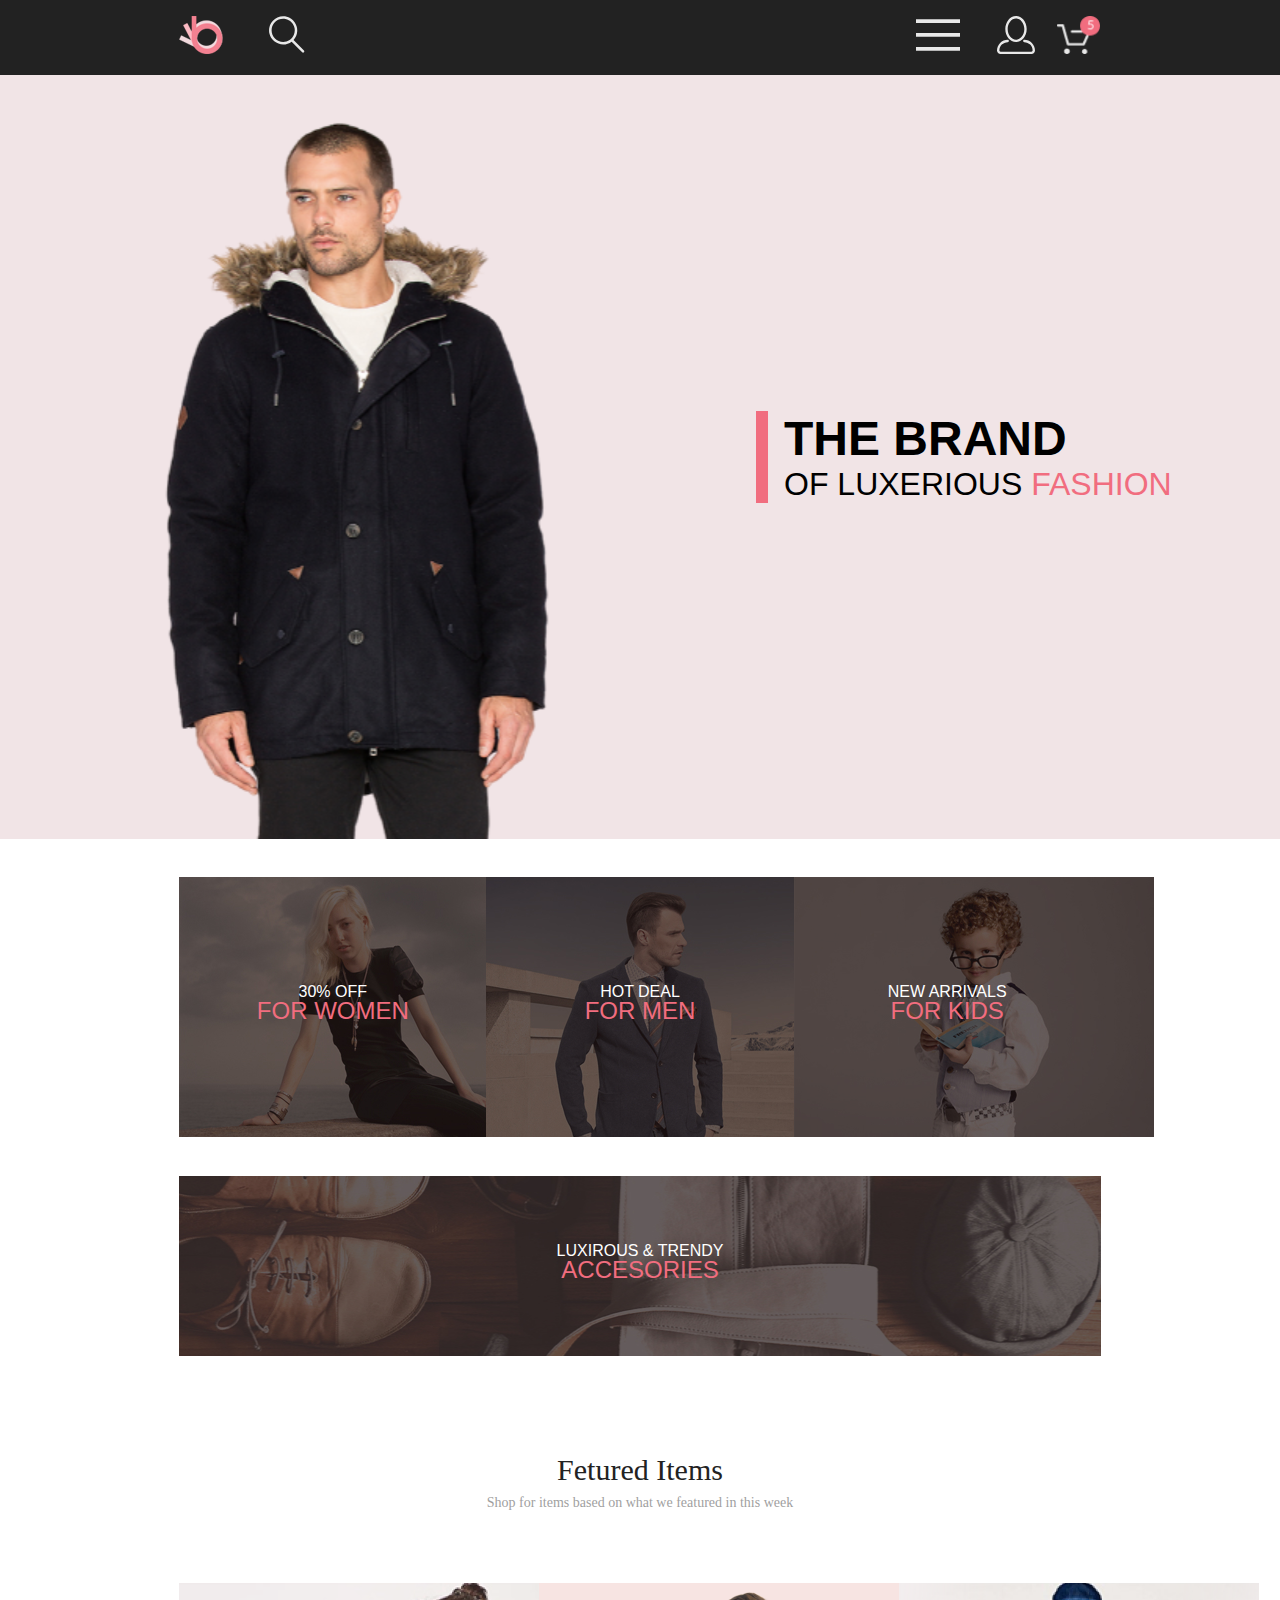
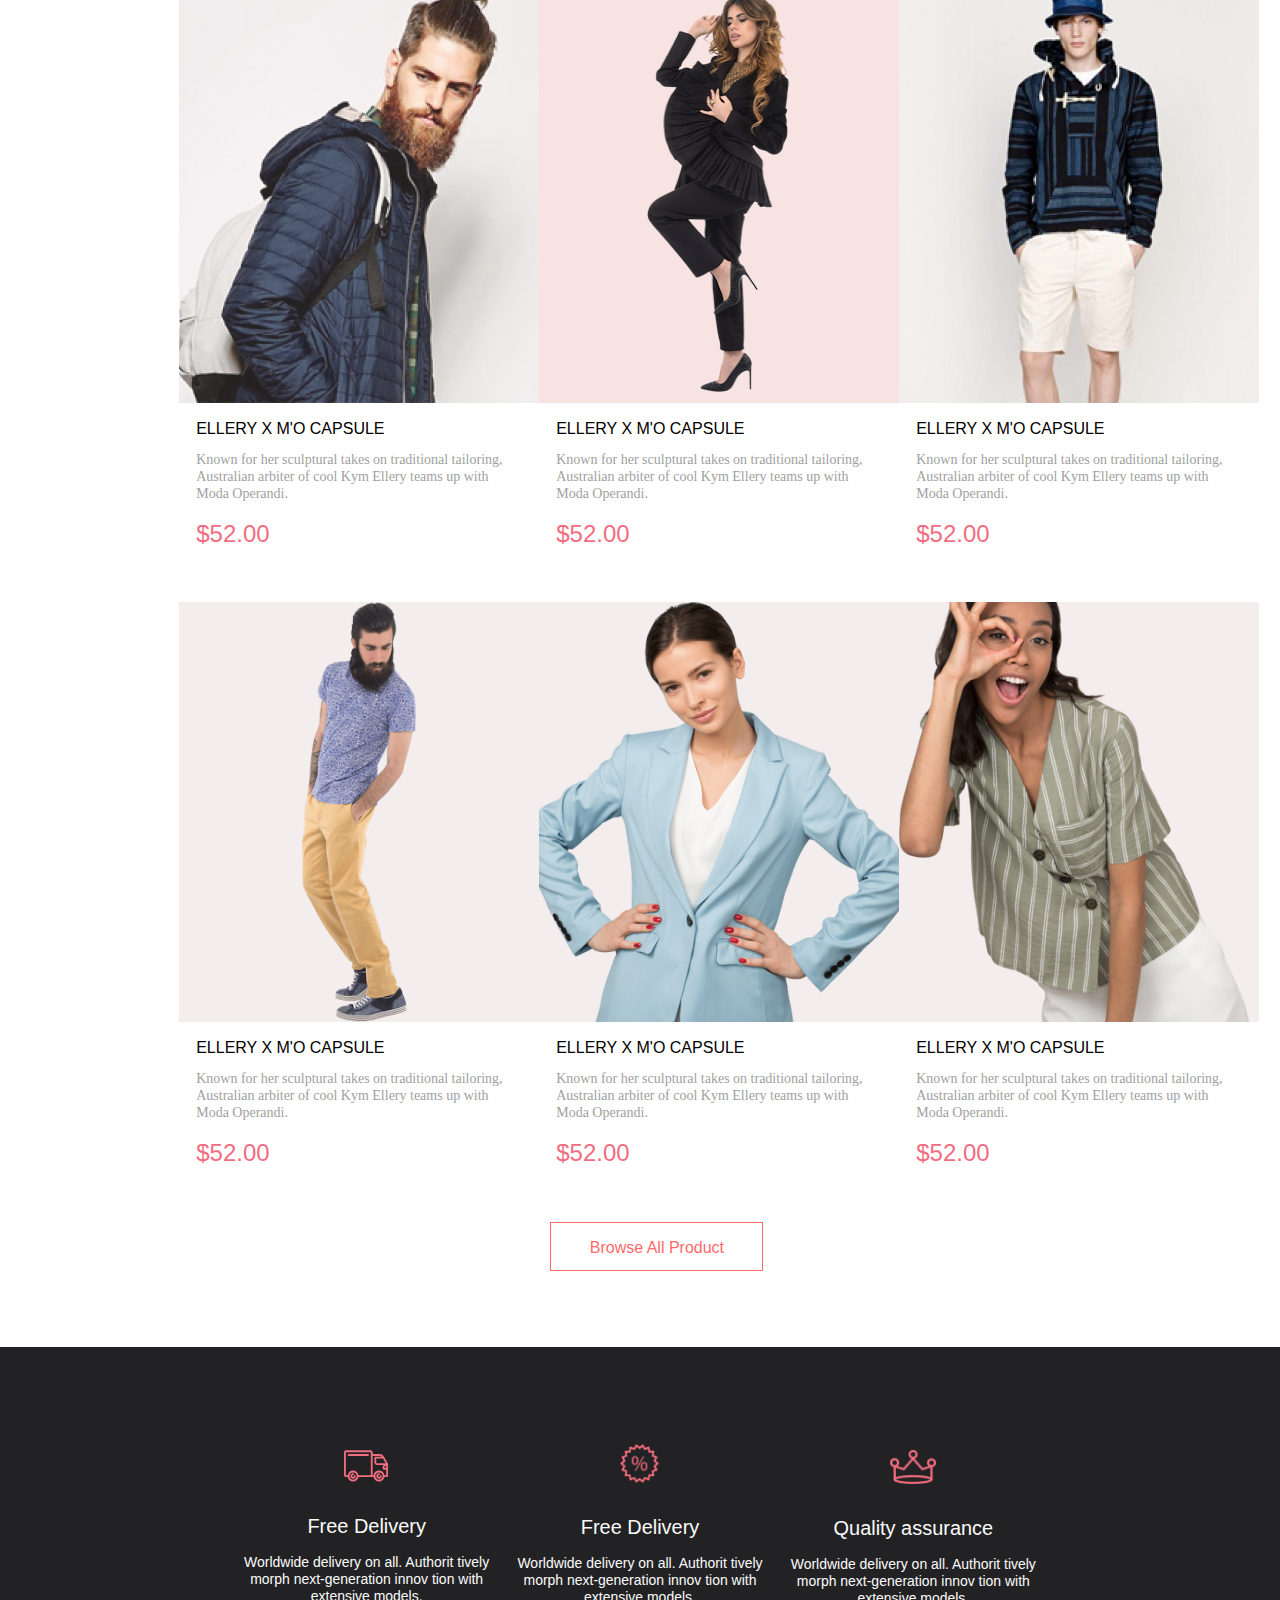
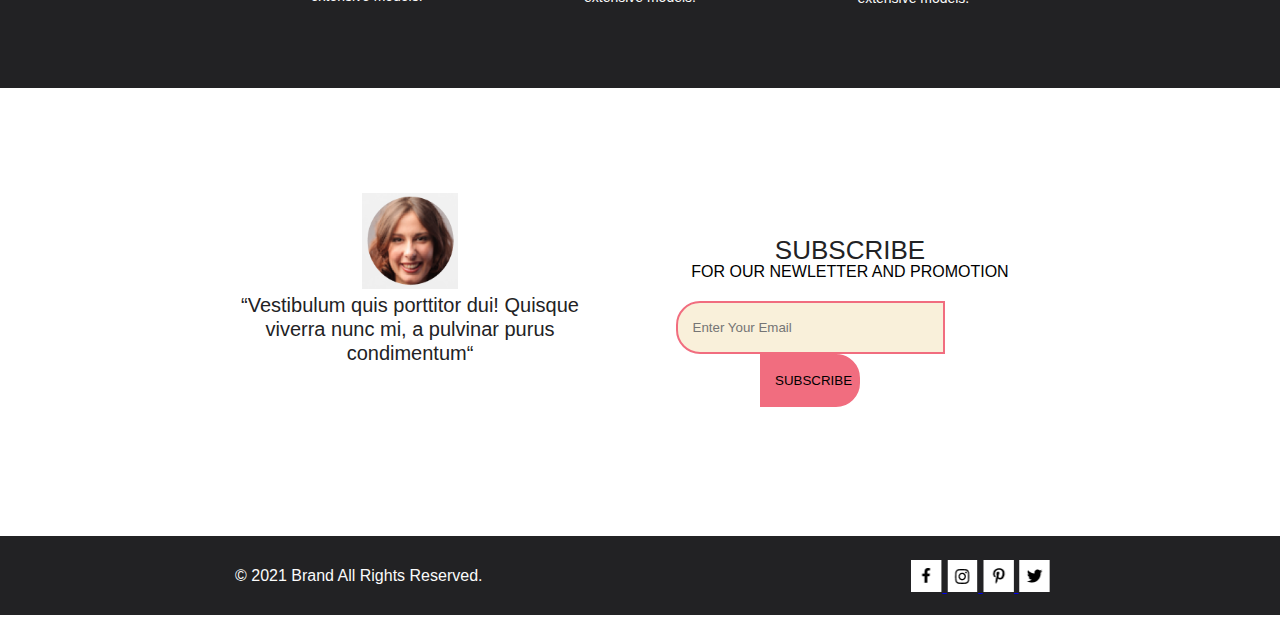
==== commit 1b0ff0df: "Add files via upload" ====
--- a/index.html
+++ b/index.html
@@ -72,7 +72,8 @@
                 </div>
 
                 <div class="menu_item">
-                    <img src="img/Group 35.png" width="44" height="38" alt="basket">
+                    <a class="heading_decor" href="cart.html"><img src="img/Group 35.png" width="44" height="38"
+                            alt="basket"></a>
                     </a>
                 </div>
             </div>
--- a/style.css
+++ b/style.css
@@ -364,14 +364,13 @@
 .footer_center{
 	width: auto;
 	height: 448px;
-	background-image: url("img/Layer\ 41.png");
+	background-image: url("img/background_footer.jpg");
 	background-repeat: no-repeat;
 	background-size: cover;	
 	background-color: rgba(255,255,255, 0.5);
 	color: black;
 	display: flex;	
-	justify-content: space-between;
-	opacity: 0.5;
+	justify-content: space-between;	
 }
 
 .footer_center_left {
@@ -639,3 +638,163 @@
 	text-align: center;
 }
 
+.cart_center {
+	
+	margin: 3% 14% 3% 14%;
+	height: 1000px;
+	width: auto;
+}
+.catalog_left {
+ display: flex;
+ flex-direction: column;
+ float: left;
+
+}
+.catalog_left_top {
+ display: flex;
+ justify-content: space-around;
+ width: 652px;
+ height: 306px;
+ margin: 0 128px 40px 0;
+ float: left;
+ filter: drop-shadow(17px 19px 24px rgba(0, 0, 0, 0.13));
+}
+.catalog_left_top_text {
+	background: #FFFFFF;
+	margin-left: -12px;
+}
+.mango {
+ margin: 22px 97px 42px 31px;
+ width: 250px;
+ font-size: 24px;
+ line-height: 29px;
+ color: #222222;
+}
+.mango_text {
+	margin: 42px 97px 62px 31px;
+	font-size: 22px;
+	line-height: 26px;	
+	color: #575757;
+}
+.catalog_left_bot {
+	display: flex;
+	justify-content: space-around;
+	width: 652px;
+	height: 306px;
+	margin: 0 128px 40px 0;
+	float: left;
+	filter: drop-shadow(17px 19px 24px rgba(0, 0, 0, 0.13));
+}
+.bottoms {
+	display: flex;
+	justify-content: space-around;	
+}
+.buttom_cart{
+	border: 1px solid #A4A4A4;
+	height: 49px;
+	width: 234px;
+	margin: 7% 12% 13% 14%;
+	text-align: center;	
+	float: left;
+}
+.buttom_cart1{
+	border: 1px solid #A4A4A4;
+	height: 49px;
+	width: 234px;
+	margin: 7% 18% 13% 12%;
+	text-align: center;	
+	float: right;
+}
+.products_decor_grey {
+	padding-top: 17px;
+	font-weight: 300;
+    font-size: 14px;
+    line-height: 17px;
+    color: #000000;
+	text-align: center;
+}
+.products_decor_grey1 {
+	padding-top: 17px;
+	font-weight: 300;
+    font-size: 14px;
+    line-height: 17px;
+    color: #000000;
+	text-align: center;
+}
+.add_contacts {
+	width: 360px;
+	height: 272px;
+	display: flex;
+	flex-direction: column;
+	border: none;
+	margin-top: 20px;
+	font-weight: 300;
+    font-size: 16px;
+    line-height: 19px;
+    color: #222222;
+
+}
+.add {
+	width: 360px;
+	height: 45px;
+	border: 1px solid #A4A4A4;
+	
+}
+.shipping_adress {
+	margin-bottom: 20px;
+}
+.products_decor_grey2 {	
+	padding-top: 9.5px;	
+    font-size: 11px;
+    line-height: 13px;
+    color: #4A4A4A;    
+	text-align: center;
+}
+.buttom_cart2 {	
+	width: 101px;
+	height: 35px;
+	float: left;	
+	border: 0.5px solid #A4A4A4;
+	text-align: center;
+}
+.bottom_right {
+	display: flex;
+	width: 360px;
+	height: 214px;
+	flex-direction: column;
+	margin-top: 57px;
+	background: #F5F3F3;
+	align-self: flex-end;
+	padding-top: 53px;
+	padding-left: 44px;
+	
+}
+.products_decor_grey3 {	
+	padding-top: 15px;	
+    font-weight: 300;
+    font-size: 16px;
+    line-height: 19px;
+    color: #FFFFFF;    
+	padding-top: 15px;
+}
+.buttom_cart3 {	
+	width: 273px;
+	height: 50px;
+	background: #F16D7F;		
+	border: 0.5px solid #F16D7F;
+	text-align: center;
+	margin-top: 38px;
+} 
+.bottom_right_text {
+	font-size: 11px;
+    line-height: 13px;
+    color: #4A4A4A;
+	float: right;
+	
+}
+.bottom_right_text {
+	font-size: 16px;
+    line-height: 19px;
+    color: #222222;
+	float: right;
+}
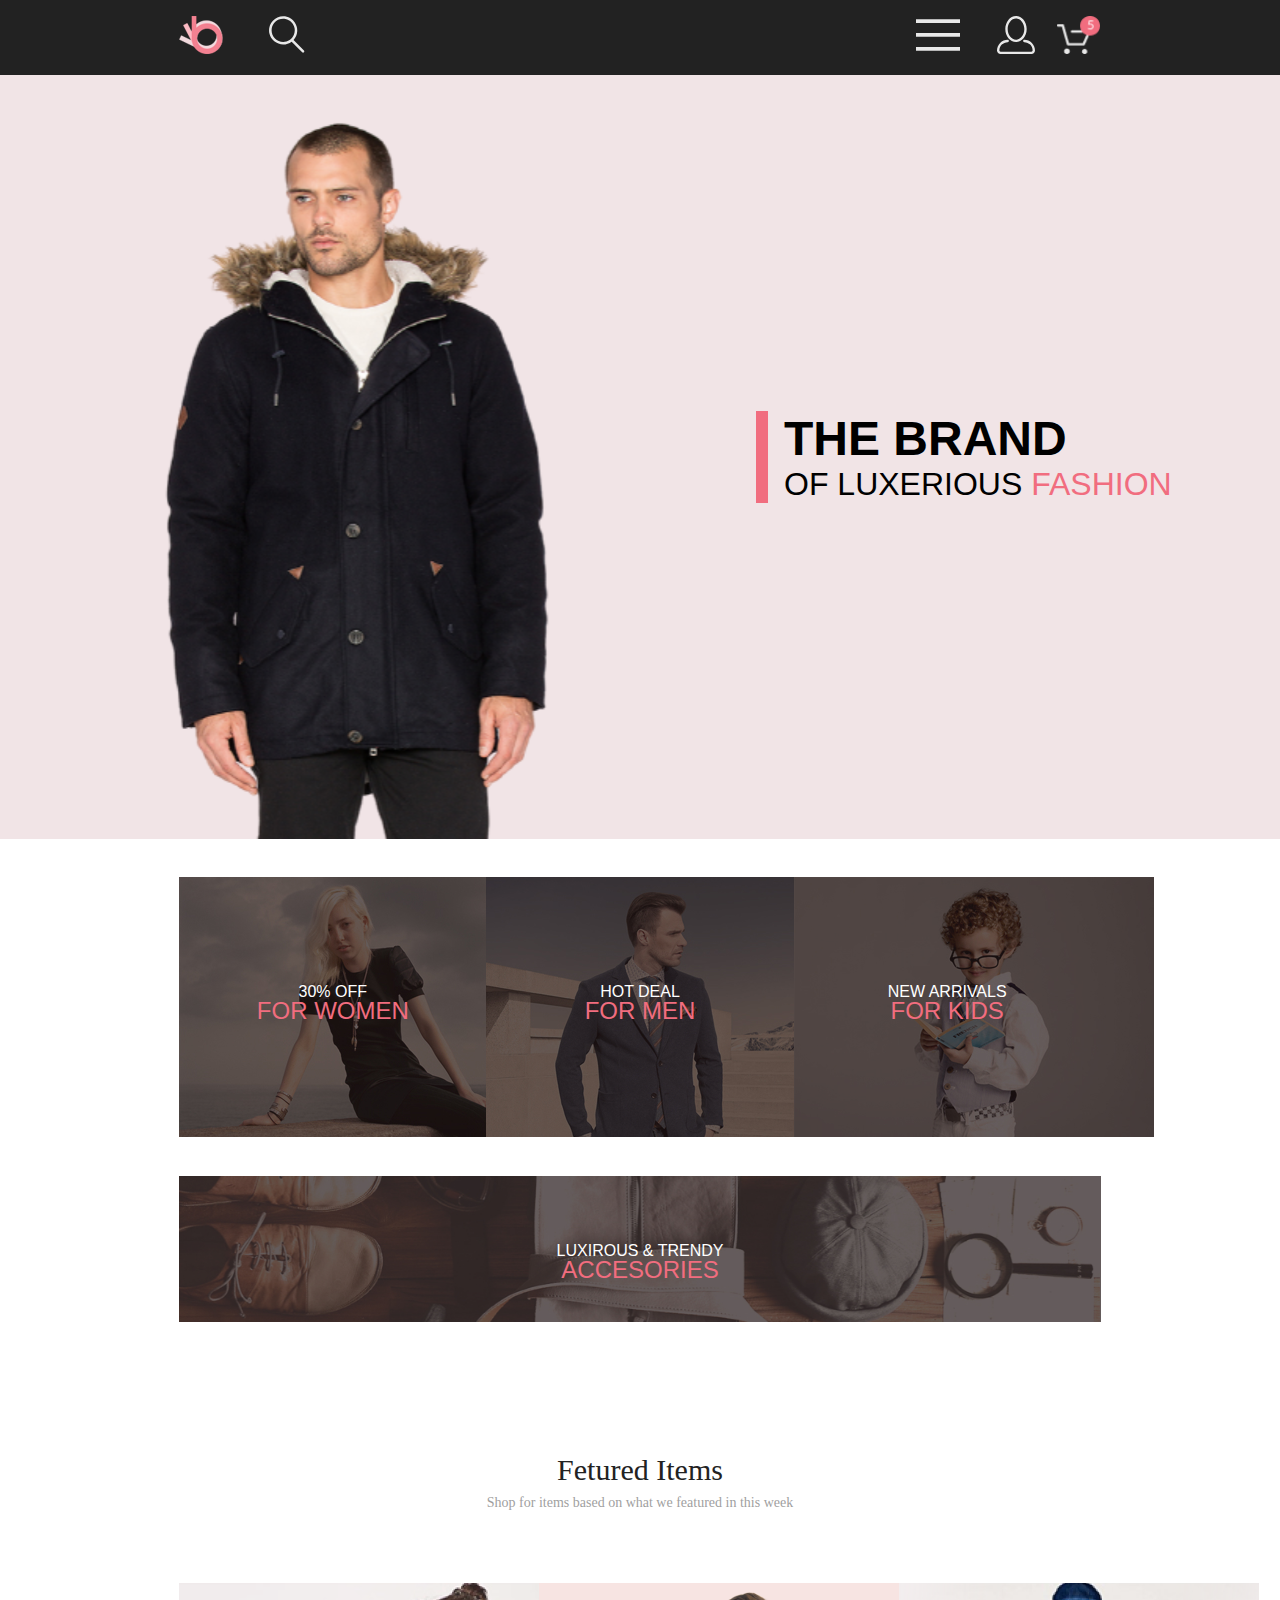
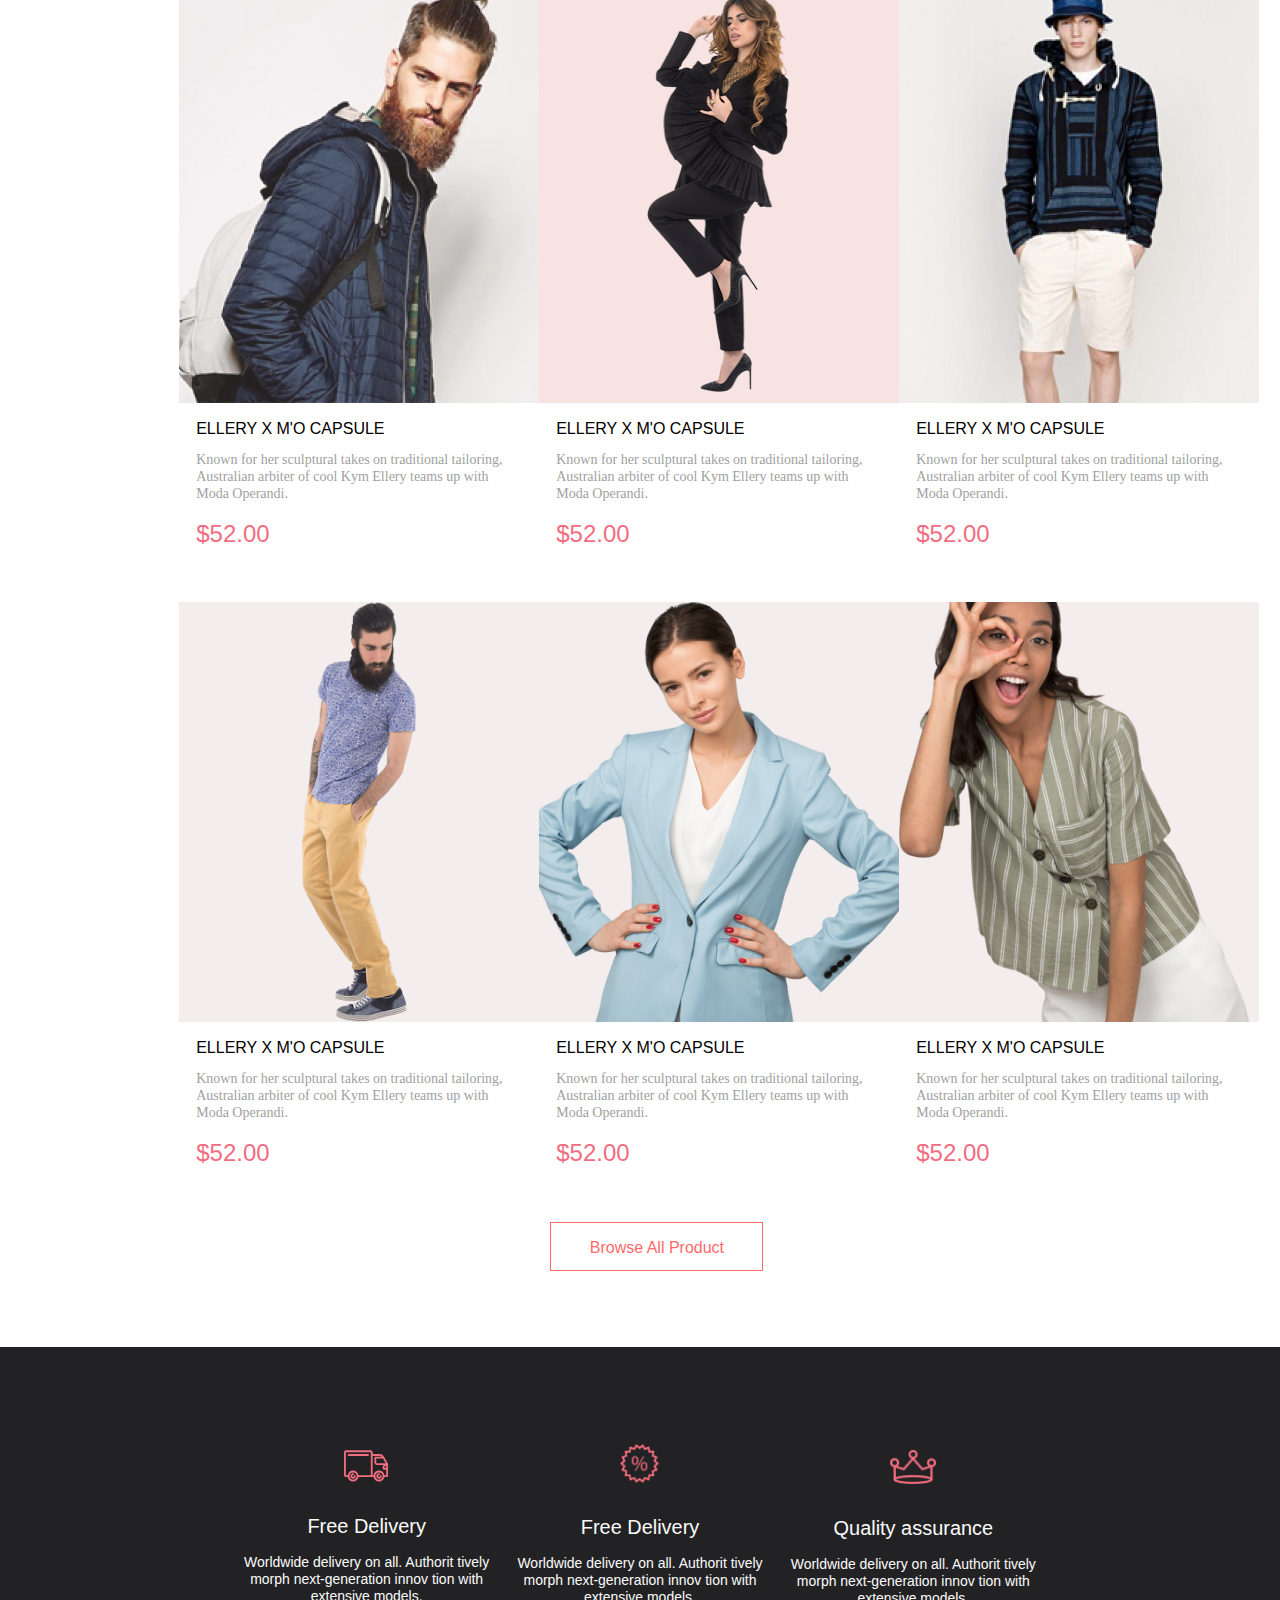
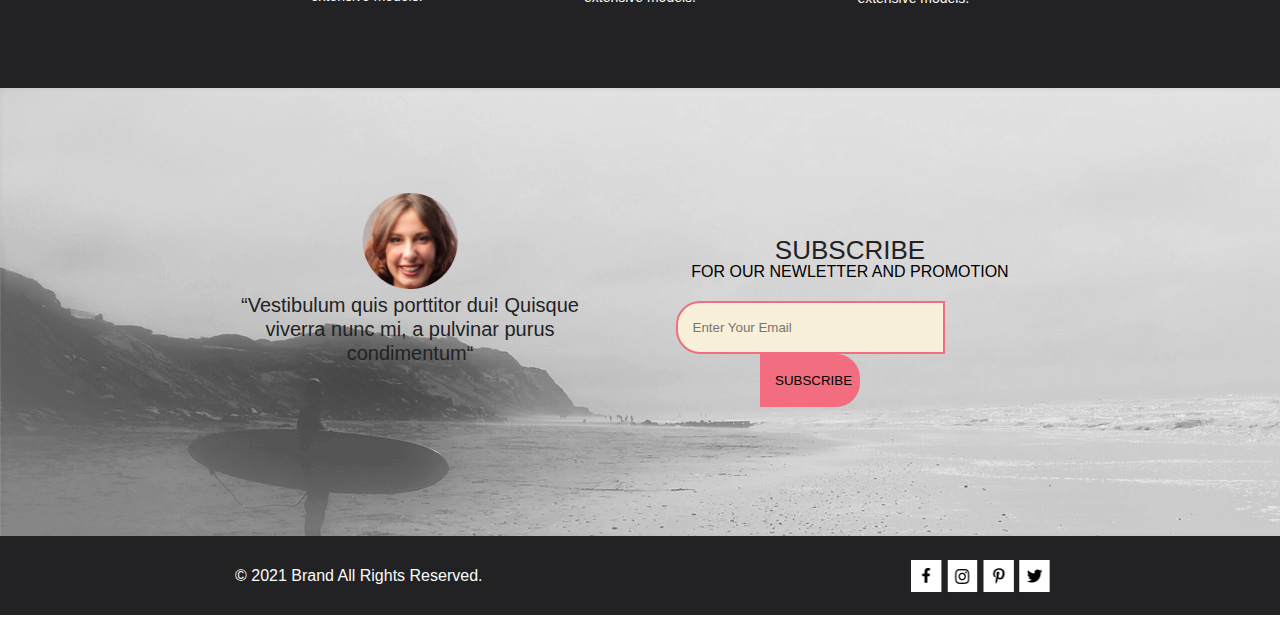
==== commit 8be86c62: "Add files via upload" ====
--- a/index.html
+++ b/index.html
@@ -34,7 +34,6 @@
                             <dd>Denim</dd>
                             <dd>T-shirts</dd>
                             <dd><a class="heading_decor" href="catalog.html">NEW ARRIVALS</a></dd>
-
                         </div>
                         <dt><span class="heading_decor">WOMAN</span></dt>
                         <div class="into_menu">
@@ -68,7 +67,7 @@
                 </div>
 
                 <div class="menu_item">
-                    <img src="img/Forma 1 (1).svg" width="44" height="38" alt="profile">
+                    <a href="registration.html"><img src="img/Forma 1 (1).svg" width="44" height="38" alt="profile"></a>
                 </div>
 
                 <div class="menu_item">
--- a/style.css
+++ b/style.css
@@ -1,3 +1,4 @@
+
 * {
     margin: 0;
 	padding: 0;
@@ -6,11 +7,7 @@
     font-weight: normal;
 }
 
-@media(max-width:500px){
-	.body{
-		flex-direction: column;
-	}
-}
+@media screen and (max-width: 1280px) { div.contentblock {width: 1200px;} } @media screen and (max-width: 1140px) { div.contentblock {width: 1024px;} } @media screen and (max-width: 992px) { div.contentblock {width: 970px;} } 
 
 .menu_top {
     background: #222222;	
@@ -187,7 +184,7 @@
 	justify-content: space-between;
 	margin: 3% 14% 3% 14%;
 	position: sticky;
-	list-style-type:none;
+	list-style-type: none;
 }
 
 .for_sales {
@@ -225,7 +222,7 @@
 	height: 180px;	
 	margin: 2% 14% 3% 14%;
 	background-image: url("img/Group\ 39.jpg");
-	background-size: cover;
+	background-size: contain;
 	background-repeat: no-repeat;
 	align-items: center;
 
@@ -313,9 +310,6 @@
     padding-top: 15px;
 	text-align: center;
 }
-
-
-
 .footer_black {
 	width: auto;
 	height: 341px;
@@ -478,9 +472,6 @@
 	float: right;
 	padding: 24px 230px 23px 0;
 }
-
-
-
 .header_catalog {
 	width: auto;
 	height: 148px;
@@ -496,6 +487,7 @@
     line-height: 29px;
     color: #F16D7F;	
 }
+
 .header_catalog_right {
 	padding: 65px 230px 66px 0;
 	float: right;
@@ -506,8 +498,6 @@
     line-height: 17px;
     color: #636363
 }
-
-
 .header_catalog {
 	width: 100%;
 	height: 148px;
@@ -517,11 +507,6 @@
 .header_catalog_left {
 	padding: 59px 0 60px 230px;
 	float: left;
-}
-.catalog_decor {
-    font-size: 24px;
-    line-height: 29px;
-    color: #F16D7F;	
 }
 .header_catalog_right {
 	padding: 65px 230px 66px 0;
@@ -657,12 +642,16 @@
  height: 306px;
  margin: 0 128px 40px 0;
  float: left;
- filter: drop-shadow(17px 19px 24px rgba(0, 0, 0, 0.13));
-}
-.catalog_left_top_text {
-	background: #FFFFFF;
-	margin-left: -12px;
-}
+ filter: drop-shadow(17px 19px 24px rgba(0, 0, 0, 0.13)); 
+ cursor: pointer;
+ transition: 2s linear;
+}
+.catalog_left_top:hover {
+	-webkit-transform: scale(1.3);
+	transform: scale(1.3);	
+}
+
+
 .mango {
  margin: 22px 97px 42px 31px;
  width: 250px;
@@ -684,6 +673,15 @@
 	margin: 0 128px 40px 0;
 	float: left;
 	filter: drop-shadow(17px 19px 24px rgba(0, 0, 0, 0.13));
+	cursor: pointer;
+ transition: 2s linear;	
+}
+.catalog_left_bot:hover {
+	-o-transform: scaleX(-1);
+	-ms-transform: scaleX(-1);
+	-moz-transform: scaleX(-1);
+	-webkit-transform: scaleX(-1);
+	transform: scaleX(-1);
 }
 .bottoms {
 	display: flex;
@@ -798,3 +796,51 @@
     color: #222222;
 	float: right;
 }
+
+
+.registration_center {
+ height: 100%;
+ width: auto;
+ margin: 3% 14% 3% 14%;
+ display: flex;
+ justify-content: space-around;
+}
+.registration_field {
+	display: flex;
+	flex-direction: column;
+	border: none;
+	height: auto;
+	width: 22%;
+	margin-right: 8%;
+}
+.male {
+	text-align: start;
+}
+.radio_2 {
+	margin-left: 20px;
+	margin-bottom: 20px;
+}
+.p {
+	font-weight: 300;
+    font-size: 13px;
+    line-height: 16px;
+    color: #B1B1B1;
+}
+.li {
+	list-style-image: url(img/li.png);
+	padding-left: 25px;
+}
+
+.loyalty {
+	width: 40%;
+	height: 334px;
+	float: right;
+	margin-bottom: 2%;
+	font-weight: 300;
+    font-size: 24px;
+    line-height: 29px;	
+    color: #000000;	
+}
+.p_center {
+	margin: 20px 0 20px 0;
+}